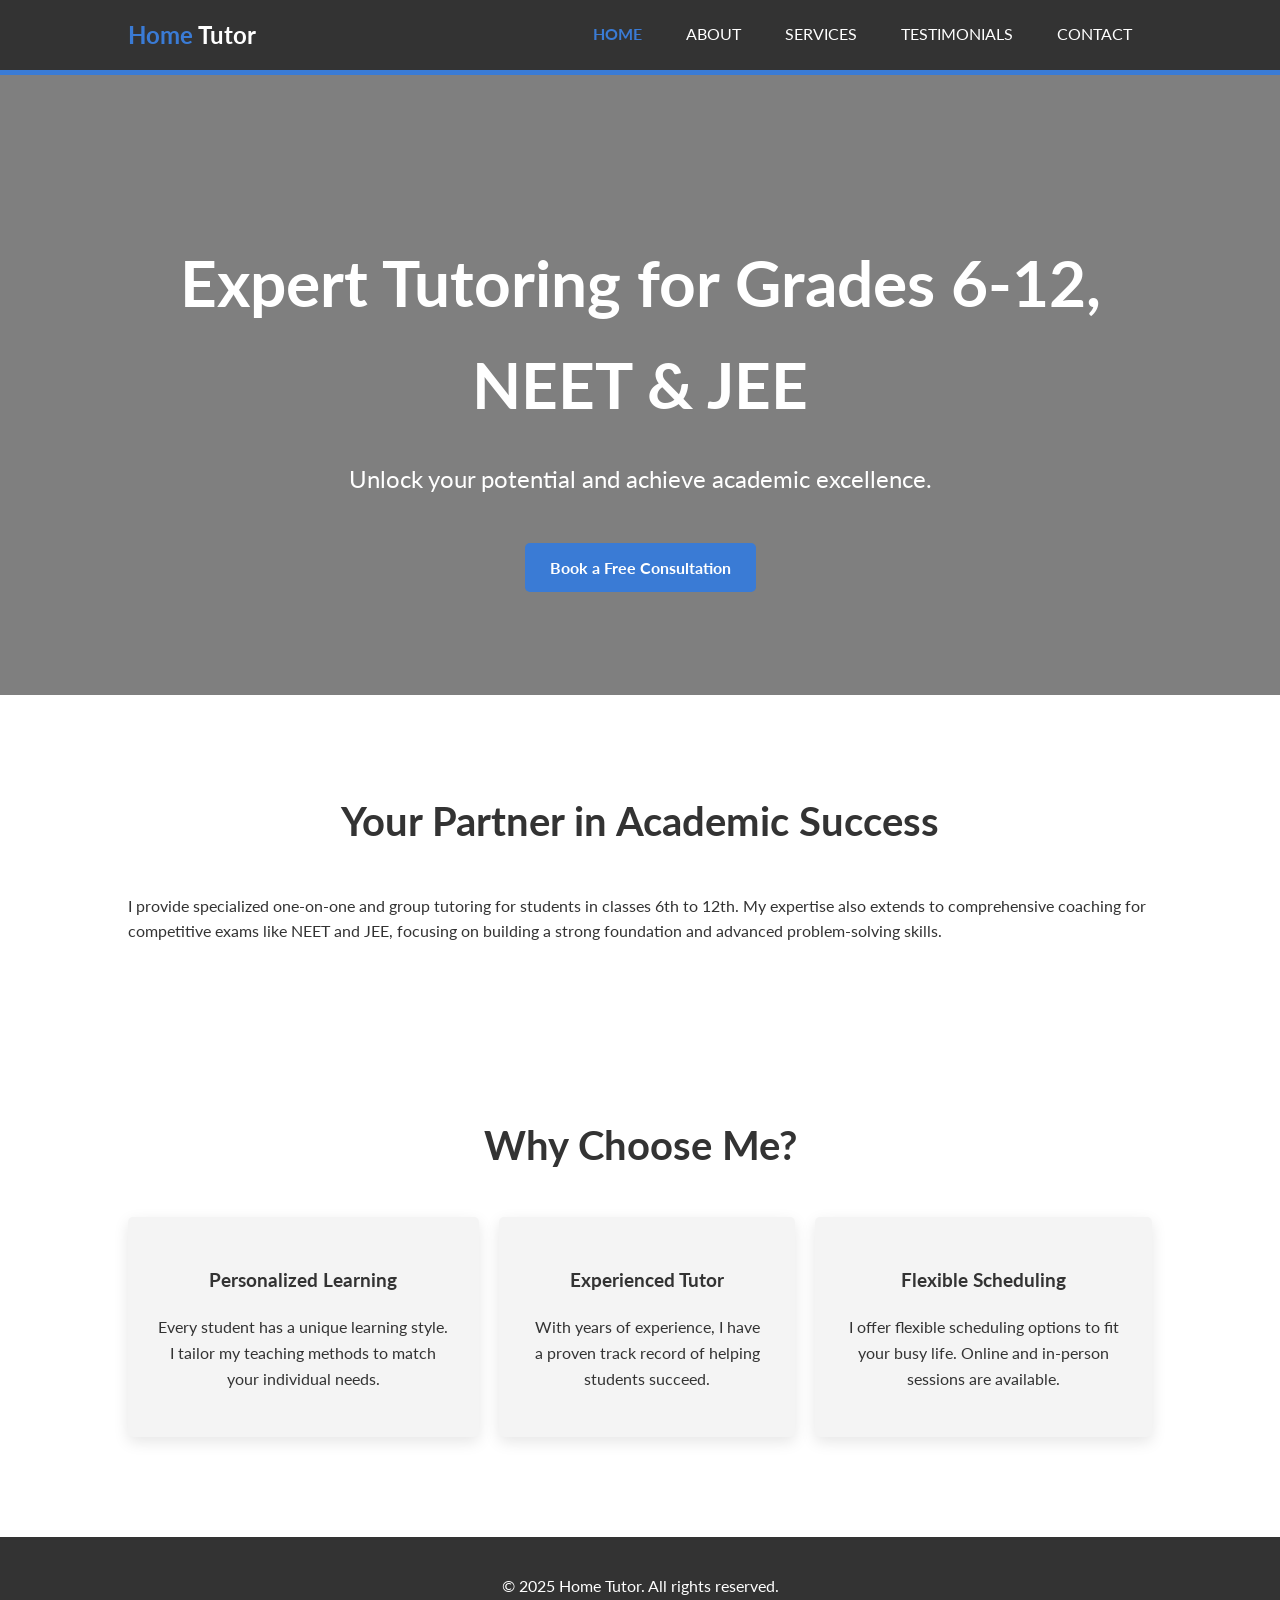
==== index.html @ b69d93bc "feat: Update content and improve pages for specific audience This commit updates the website content" ====
<!DOCTYPE html>
<html lang="en">
<head>
    <meta charset="UTF-8">
    <meta name="viewport" content="width=device-width, initial-scale=1.0">
    <title>Home Tutor</title>
    <link rel="stylesheet" href="css/style.css">
</head>
<body>
    <header>
        <div class="container">
            <div id="branding">
                <h1><span class="highlight">Home</span> Tutor</h1>
            </div>
            <nav>
                <a href="#" class="menu-icon">&#9776;</a>
                <ul>
                    <li class="current"><a href="index.html">Home</a></li>
                    <li><a href="about.html">About</a></li>
                    <li><a href="services.html">Services</a></li>
                    <li><a href="testimonials.html">Testimonials</a></li>
                    <li><a href="contact.html">Contact</a></li>
                </ul>
            </nav>
        </div>
    </header>
    <main>
        <section id="hero" style="background-image: url('https://images.unsplash.com/photo-1509062522246-3755977927d7?fm=jpg&q=60&w=3000');">
            <div class="container">
                <h2>Expert Tutoring for Grades 6-12, NEET & JEE</h2>
                <p>Unlock your potential and achieve academic excellence.</p>
                <a href="contact.html" class="cta-button">Book a Free Consultation</a>
            </div>
        </section>

        <div class="container">
            <section id="introduction">
                <h2>Your Partner in Academic Success</h2>
                <p>
                    I provide specialized one-on-one and group tutoring for students in classes 6th to 12th. My expertise also extends to comprehensive coaching for competitive exams like NEET and JEE, focusing on building a strong foundation and advanced problem-solving skills.
                </p>
            </section>

            <section id="why-choose-us">
                <h2>Why Choose Me?</h2>
                <div class="features">
                    <div class="feature">
                        <h3>Personalized Learning</h3>
                        <p>Every student has a unique learning style. I tailor my teaching methods to match your individual needs.</p>
                    </div>
                    <div class="feature">
                        <h3>Experienced Tutor</h3>
                        <p>With years of experience, I have a proven track record of helping students succeed.</p>
                    </div>
                    <div class="feature">
                        <h3>Flexible Scheduling</h3>
                        <p>I offer flexible scheduling options to fit your busy life. Online and in-person sessions are available.</p>
                    </div>
                </div>
            </section>
        </div>
    </main>
    <footer>
        <p>&copy; 2025 Home Tutor. All rights reserved.</p>
    </footer>
    <script src="js/script.js"></script>
</body>
</html>
---- css/style.css ----
@import url('https://fonts.googleapis.com/css2?family=Lato:wght@400;700&display=swap');

/* General Body Styles */
:root {
    --primary-color: #3a7bd5;
    --secondary-color: #3a60d5;
    --dark-color: #333;
    --light-color: #f4f4f4;
    --shadow: 0 5px 15px rgba(0,0,0,0.1);
}

body {
    font-family: 'Lato', sans-serif;
    line-height: 1.6;
    margin: 0;
    padding: 0;
    background: #fff;
    color: #333;
}

.container {
    width: 80%;
    margin: auto;
    overflow: hidden;
    padding: 0 20px;
}

/* Header and Navigation */
header {
    background: var(--dark-color);
    color: #fff;
    padding: 1rem 0;
    border-bottom: 5px solid var(--primary-color);
    position: sticky;
    top: 0;
    z-index: 100;
}

header a {
    color: #fff;
    text-decoration: none;
    text-transform: uppercase;
    font-size: 16px;
    transition: color 0.3s ease;
}

header ul {
    padding: 0;
    margin: 0;
    list-style: none;
    float: right;
    margin-top: 5px;
}

header li {
    display: inline;
    padding: 0 20px;
}

header #branding {
    float: left;
}

header #branding h1 {
    margin: 0;
    font-size: 24px;
}

header .highlight {
    color: var(--primary-color);
    font-weight: bold;
}

header .current a {
    color: var(--primary-color);
    font-weight: bold;
}

header a:hover {
    color: var(--primary-color);
}

/* Hero Section */
#hero {
    min-height: 500px;
    background-position: center;
    background-size: cover;
    color: #fff;
    display: flex;
    align-items: center;
    justify-content: center;
    text-align: center;
    position: relative;
}

#hero::before {
    content: '';
    position: absolute;
    top: 0;
    left: 0;
    width: 100%;
    height: 100%;
    background: rgba(0,0,0,0.5);
}

#hero .container {
    position: relative;
    z-index: 1;
}

#hero h2 {
    font-size: 4rem;
    margin-bottom: 1rem;
}

#hero p {
    font-size: 1.5rem;
}

.cta-button {
    display: inline-block;
    background: var(--primary-color);
    color: #fff;
    padding: 12px 25px;
    text-decoration: none;
    border-radius: 5px;
    margin-top: 20px;
    font-weight: bold;
    transition: background 0.3s ease;
}

.cta-button:hover {
    background: var(--secondary-color);
}

/* Sections */
section {
    padding: 60px 0;
}

section h2 {
    text-align: center;
    margin-bottom: 40px;
    font-size: 2.5rem;
}

/* Features */
.features {
    display: flex;
    justify-content: space-around;
    text-align: center;
    gap: 20px;
}

.feature {
    background: var(--light-color);
    padding: 30px;
    border-radius: 5px;
    box-shadow: var(--shadow);
    transition: transform 0.3s ease;
}

.feature:hover {
    transform: translateY(-5px);
}

/* About Me */
.about-content {
    display: flex;
    align-items: center;
    gap: 40px;
}

.about-content img {
    border-radius: 50%;
    max-width: 200px;
    box-shadow: var(--shadow);
}

/* Pricing Table */
.pricing-table {
    display: flex;
    justify-content: space-around;
    gap: 20px;
}

.pricing-plan {
    border: 1px solid #ddd;
    padding: 30px;
    width: 30%;
    background: #fff;
    text-align: center;
    border-radius: 5px;
    box-shadow: var(--shadow);
    transition: transform 0.3s ease;
}

.pricing-plan:hover {
    transform: translateY(-5px);
}

.pricing-plan .price {
    font-size: 2.5rem;
    font-weight: bold;
    color: var(--primary-color);
}

/* Testimonials */
.testimonial {
    background: var(--light-color);
    border-left: 5px solid var(--primary-color);
    padding: 20px;
    margin-bottom: 20px;
    border-radius: 5px;
    box-shadow: var(--shadow);
}

.testimonial cite {
    display: block;
    text-align: right;
    margin-top: 10px;
    font-weight: bold;
    color: var(--primary-color);
}

/* Form */
#contact-form form {
    max-width: 700px;
    margin: auto;
}

.form-group {
    margin-bottom: 15px;
}

.form-group label {
    display: block;
    margin-bottom: 5px;
}

.form-group input, .form-group textarea {
    width: 100%;
    padding: 12px;
    border: 1px solid #ddd;
    border-radius: 5px;
}

button {
    display: inline-block;
    width: auto;
    padding: 12px 25px;
    background: var(--primary-color);
    color: #fff;
    border: 0;
    border-radius: 5px;
    cursor: pointer;
    font-weight: bold;
    transition: background 0.3s ease;
}

button:hover {
    background: var(--secondary-color);
}

/* Footer */
footer {
    text-align: center;
    padding: 20px;
    background: var(--dark-color);
    color: #fff;
    margin-top: 40px;
}

/* Mobile Nav */
.menu-icon {
    display: none;
    color: #fff;
    font-size: 30px;
    position: absolute;
    right: 20px;
    top: 25px;
    cursor: pointer;
}

@media(max-width: 768px) {
    header #branding,
    header nav,
    header nav li {
        float: none;
        text-align: center;
        width: 100%;
    }

    header {
        padding-bottom: 20px;
    }

    header nav ul {
        display: none;
        width: 100%;
        padding-top: 20px;
    }

    .menu-icon {
        display: block;
    }

    header nav ul.show {
        display: block;
    }

    header nav li {
        display: block;
        padding: 10px 0;
    }

    .features, .pricing-table, .about-content {
        flex-direction: column;
    }

    .feature, .pricing-plan, .about-content img {
        width: 100%;
        margin-bottom: 20px;
        box-sizing: border-box;
    }

    .about-content {
        text-align: center;
    }
}
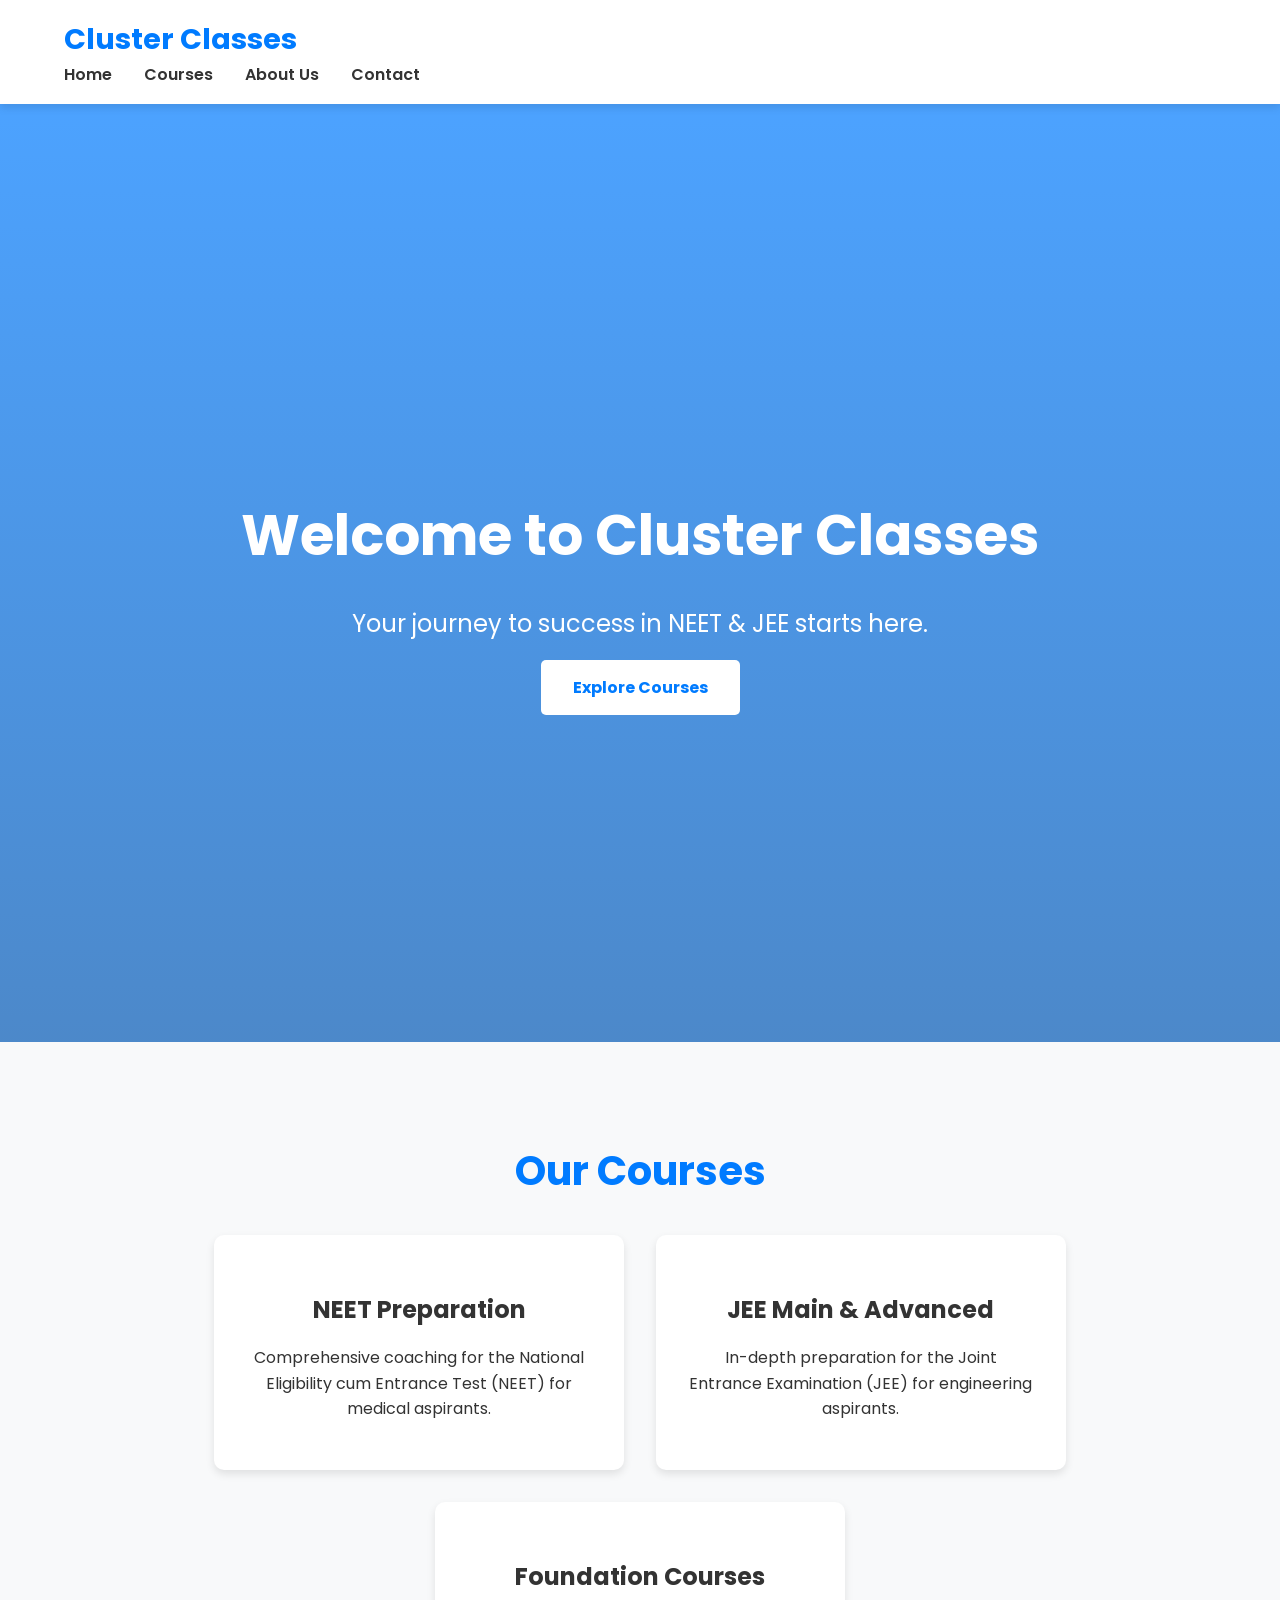
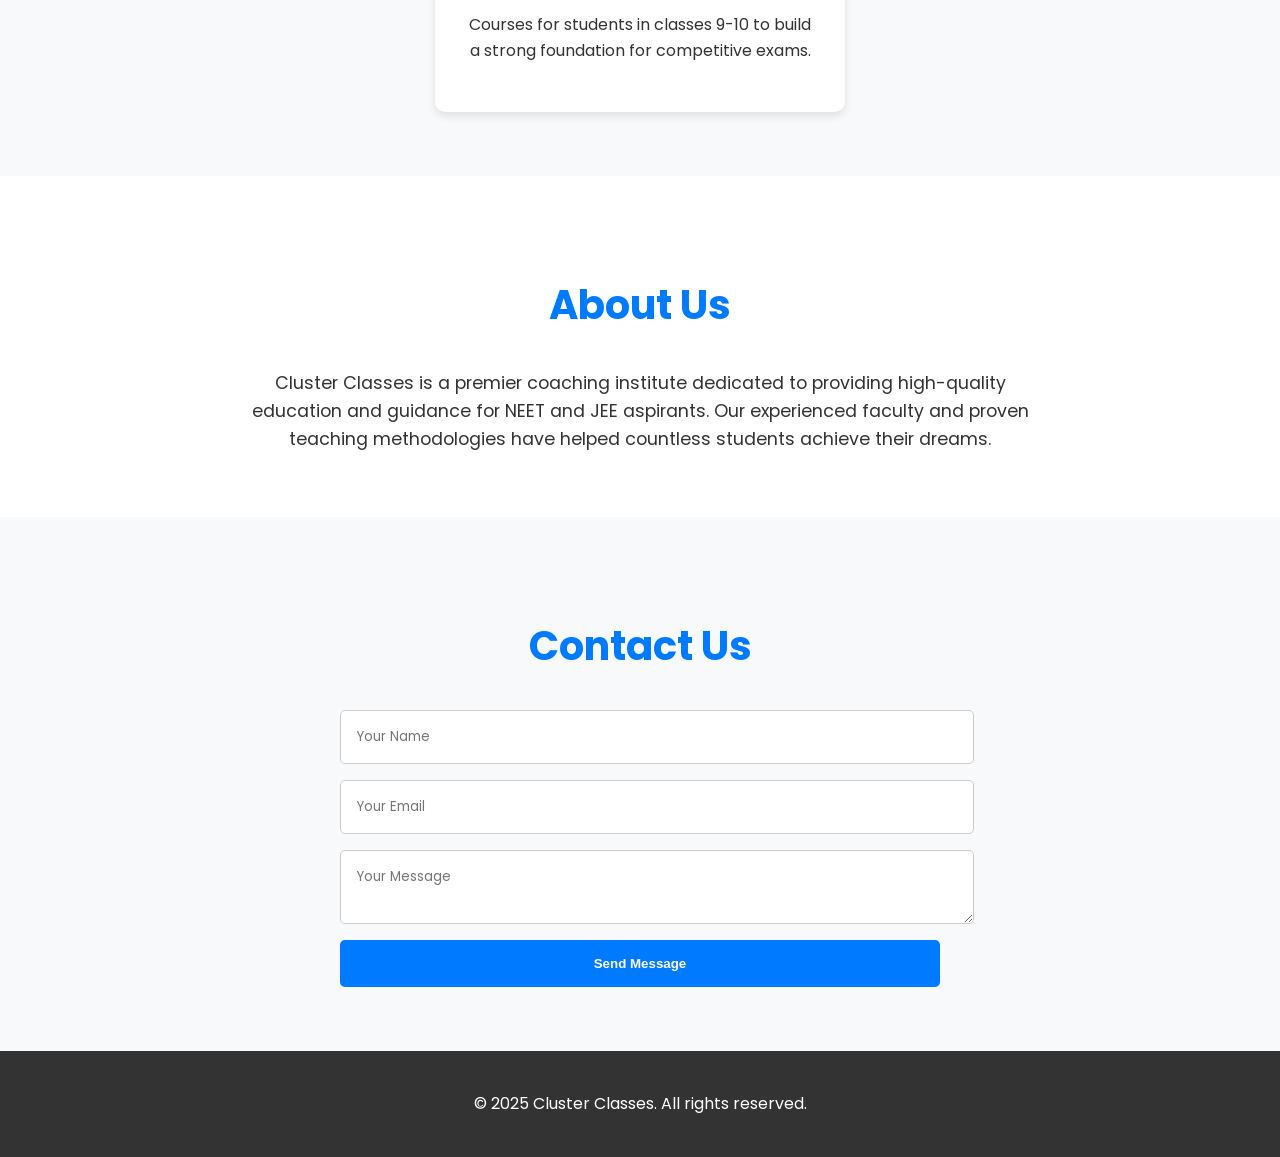
==== commit 4120ac97: "Create a single-page website for Cluster Classes This commit introduces a new single-page website fo" ====
--- a/index.html
+++ b/index.html
@@ -3,66 +3,69 @@
 <head>
     <meta charset="UTF-8">
     <meta name="viewport" content="width=device-width, initial-scale=1.0">
-    <title>Home Tutor</title>
+    <title>Cluster Classes - NEET & JEE Coaching</title>
     <link rel="stylesheet" href="css/style.css">
 </head>
 <body>
     <header>
-        <div class="container">
-            <div id="branding">
-                <h1><span class="highlight">Home</span> Tutor</h1>
-            </div>
-            <nav>
-                <a href="#" class="menu-icon">&#9776;</a>
-                <ul>
-                    <li class="current"><a href="index.html">Home</a></li>
-                    <li><a href="about.html">About</a></li>
-                    <li><a href="services.html">Services</a></li>
-                    <li><a href="testimonials.html">Testimonials</a></li>
-                    <li><a href="contact.html">Contact</a></li>
-                </ul>
-            </nav>
-        </div>
+        <nav>
+            <div class="logo">Cluster Classes</div>
+            <ul>
+                <li><a href="#hero">Home</a></li>
+                <li><a href="#courses">Courses</a></li>
+                <li><a href="#about">About Us</a></li>
+                <li><a href="#contact">Contact</a></li>
+            </ul>
+        </nav>
     </header>
+
     <main>
-        <section id="hero" style="background-image: url('https://images.unsplash.com/photo-1509062522246-3755977927d7?fm=jpg&q=60&w=3000');">
-            <div class="container">
-                <h2>Expert Tutoring for Grades 6-12, NEET & JEE</h2>
-                <p>Unlock your potential and achieve academic excellence.</p>
-                <a href="contact.html" class="cta-button">Book a Free Consultation</a>
+        <section id="hero">
+            <div class="hero-content">
+                <h1>Welcome to Cluster Classes</h1>
+                <p>Your journey to success in NEET & JEE starts here.</p>
+                <a href="#courses" class="cta-button">Explore Courses</a>
             </div>
         </section>
 
-        <div class="container">
-            <section id="introduction">
-                <h2>Your Partner in Academic Success</h2>
-                <p>
-                    I provide specialized one-on-one and group tutoring for students in classes 6th to 12th. My expertise also extends to comprehensive coaching for competitive exams like NEET and JEE, focusing on building a strong foundation and advanced problem-solving skills.
-                </p>
-            </section>
+        <section id="courses">
+            <h2>Our Courses</h2>
+            <div class="course-list">
+                <div class="course-item">
+                    <h3>NEET Preparation</h3>
+                    <p>Comprehensive coaching for the National Eligibility cum Entrance Test (NEET) for medical aspirants.</p>
+                </div>
+                <div class="course-item">
+                    <h3>JEE Main & Advanced</h3>
+                    <p>In-depth preparation for the Joint Entrance Examination (JEE) for engineering aspirants.</p>
+                </div>
+                <div class="course-item">
+                    <h3>Foundation Courses</h3>
+                    <p>Courses for students in classes 9-10 to build a strong foundation for competitive exams.</p>
+                </div>
+            </div>
+        </section>
 
-            <section id="why-choose-us">
-                <h2>Why Choose Me?</h2>
-                <div class="features">
-                    <div class="feature">
-                        <h3>Personalized Learning</h3>
-                        <p>Every student has a unique learning style. I tailor my teaching methods to match your individual needs.</p>
-                    </div>
-                    <div class="feature">
-                        <h3>Experienced Tutor</h3>
-                        <p>With years of experience, I have a proven track record of helping students succeed.</p>
-                    </div>
-                    <div class="feature">
-                        <h3>Flexible Scheduling</h3>
-                        <p>I offer flexible scheduling options to fit your busy life. Online and in-person sessions are available.</p>
-                    </div>
-                </div>
-            </section>
-        </div>
+        <section id="about">
+            <h2>About Us</h2>
+            <p>Cluster Classes is a premier coaching institute dedicated to providing high-quality education and guidance for NEET and JEE aspirants. Our experienced faculty and proven teaching methodologies have helped countless students achieve their dreams.</p>
+        </section>
+
+        <section id="contact">
+            <h2>Contact Us</h2>
+            <form>
+                <input type="text" name="name" placeholder="Your Name" required>
+                <input type="email" name="email" placeholder="Your Email" required>
+                <textarea name="message" placeholder="Your Message" required></textarea>
+                <button type="submit">Send Message</button>
+            </form>
+        </section>
     </main>
+
     <footer>
-        <p>&copy; 2025 Home Tutor. All rights reserved.</p>
+        <p>&copy; 2025 Cluster Classes. All rights reserved.</p>
     </footer>
+
     <script src="js/script.js"></script>
 </body>
 </html>
--- a/css/style.css
+++ b/css/style.css
@@ -1,330 +1,214 @@
-@import url('https://fonts.googleapis.com/css2?family=Lato:wght@400;700&display=swap');
-
 /* General Body Styles */
+@import url('https://fonts.googleapis.com/css2?family=Poppins:wght@300;400;600;700&display=swap');
+
 :root {
-    --primary-color: #3a7bd5;
-    --secondary-color: #3a60d5;
-    --dark-color: #333;
-    --light-color: #f4f4f4;
-    --shadow: 0 5px 15px rgba(0,0,0,0.1);
+    --primary-color: #007BFF;
+    --primary-color-dark: #0056b3;
+    --secondary-color: #f8f9fa;
+    --text-color: #333;
+    --light-color: #fff;
+    --shadow: 0 4px 8px rgba(0,0,0,0.1);
 }
 
 body {
-    font-family: 'Lato', sans-serif;
+    font-family: 'Poppins', sans-serif;
     line-height: 1.6;
     margin: 0;
     padding: 0;
-    background: #fff;
-    color: #333;
-}
-
-.container {
-    width: 80%;
-    margin: auto;
-    overflow: hidden;
-    padding: 0 20px;
+    background-color: var(--light-color);
+    color: var(--text-color);
 }
 
 /* Header and Navigation */
 header {
-    background: var(--dark-color);
-    color: #fff;
-    padding: 1rem 0;
-    border-bottom: 5px solid var(--primary-color);
+    background: var(--light-color);
+    color: var(--text-color);
+    padding: 1rem 5%;
+    box-shadow: var(--shadow);
     position: sticky;
     top: 0;
-    z-index: 100;
-}
-
-header a {
-    color: #fff;
+    z-index: 1000;
+    display: flex;
+    justify-content: space-between;
+    align-items: center;
+}
+
+nav .logo {
+    font-size: 1.8rem;
+    font-weight: 700;
+    color: var(--primary-color);
+}
+
+nav ul {
+    list-style: none;
+    display: flex;
+    gap: 2rem;
+    margin: 0;
+    padding: 0;
+}
+
+nav a {
+    color: var(--text-color);
     text-decoration: none;
-    text-transform: uppercase;
-    font-size: 16px;
+    font-weight: 600;
     transition: color 0.3s ease;
 }
 
-header ul {
-    padding: 0;
-    margin: 0;
-    list-style: none;
-    float: right;
-    margin-top: 5px;
-}
-
-header li {
-    display: inline;
-    padding: 0 20px;
-}
-
-header #branding {
-    float: left;
-}
-
-header #branding h1 {
-    margin: 0;
-    font-size: 24px;
-}
-
-header .highlight {
-    color: var(--primary-color);
-    font-weight: bold;
-}
-
-header .current a {
-    color: var(--primary-color);
-    font-weight: bold;
-}
-
-header a:hover {
+nav a:hover {
     color: var(--primary-color);
 }
 
 /* Hero Section */
 #hero {
-    min-height: 500px;
-    background-position: center;
-    background-size: cover;
-    color: #fff;
+    background: linear-gradient(rgba(0, 123, 255, 0.7), rgba(0, 86, 179, 0.7)), url('https://plus.unsplash.com/premium_photo-1661769750950-a8c639994118?q=80&w=2940&auto=format&fit=crop') no-repeat center center/cover;
+    color: var(--light-color);
+    height: 90vh;
     display: flex;
     align-items: center;
     justify-content: center;
     text-align: center;
-    position: relative;
-}
-
-#hero::before {
-    content: '';
-    position: absolute;
-    top: 0;
-    left: 0;
-    width: 100%;
-    height: 100%;
-    background: rgba(0,0,0,0.5);
-}
-
-#hero .container {
-    position: relative;
-    z-index: 1;
-}
-
-#hero h2 {
-    font-size: 4rem;
-    margin-bottom: 1rem;
-}
-
-#hero p {
+}
+
+.hero-content h1 {
+    font-size: 3.5rem;
+    margin-bottom: 0.5rem;
+}
+
+.hero-content p {
     font-size: 1.5rem;
+    margin-bottom: 2rem;
 }
 
 .cta-button {
-    display: inline-block;
-    background: var(--primary-color);
-    color: #fff;
-    padding: 12px 25px;
+    background-color: var(--light-color);
+    color: var(--primary-color);
+    padding: 1rem 2rem;
     text-decoration: none;
     border-radius: 5px;
-    margin-top: 20px;
-    font-weight: bold;
-    transition: background 0.3s ease;
+    font-weight: 700;
+    transition: all 0.3s ease;
 }
 
 .cta-button:hover {
-    background: var(--secondary-color);
-}
-
-/* Sections */
-section {
-    padding: 60px 0;
-}
-
-section h2 {
+    background-color: var(--secondary-color);
+    transform: translateY(-3px);
+}
+
+/* General Section Styling */
+main section {
+    padding: 4rem 5%;
     text-align: center;
-    margin-bottom: 40px;
+}
+
+main section:nth-child(even) {
+    background-color: var(--secondary-color);
+}
+
+h2 {
     font-size: 2.5rem;
-}
-
-/* Features */
-.features {
-    display: flex;
-    justify-content: space-around;
-    text-align: center;
-    gap: 20px;
-}
-
-.feature {
+    margin-bottom: 2rem;
+    color: var(--primary-color);
+}
+
+/* Courses Section */
+.course-list {
+    display: flex;
+    justify-content: center;
+    gap: 2rem;
+    flex-wrap: wrap;
+}
+
+.course-item {
     background: var(--light-color);
-    padding: 30px;
+    padding: 2rem;
+    border-radius: 10px;
+    box-shadow: var(--shadow);
+    flex-basis: 30%;
+    min-width: 280px;
+    transition: transform 0.3s ease, box-shadow 0.3s ease;
+}
+
+.course-item:hover {
+    transform: translateY(-10px);
+    box-shadow: 0 8px 16px rgba(0,0,0,0.2);
+}
+
+.course-item h3 {
+    font-size: 1.5rem;
+    margin-bottom: 1rem;
+}
+
+/* About Section */
+#about p {
+    max-width: 800px;
+    margin: 0 auto;
+    font-size: 1.1rem;
+}
+
+/* Contact Section */
+#contact form {
+    max-width: 600px;
+    margin: 0 auto;
+    display: flex;
+    flex-direction: column;
+    gap: 1rem;
+}
+
+#contact input, #contact textarea {
+    width: 100%;
+    padding: 1rem;
+    border: 1px solid #ccc;
     border-radius: 5px;
-    box-shadow: var(--shadow);
-    transition: transform 0.3s ease;
-}
-
-.feature:hover {
-    transform: translateY(-5px);
-}
-
-/* About Me */
-.about-content {
-    display: flex;
-    align-items: center;
-    gap: 40px;
-}
-
-.about-content img {
-    border-radius: 50%;
-    max-width: 200px;
-    box-shadow: var(--shadow);
-}
-
-/* Pricing Table */
-.pricing-table {
-    display: flex;
-    justify-content: space-around;
-    gap: 20px;
-}
-
-.pricing-plan {
-    border: 1px solid #ddd;
-    padding: 30px;
-    width: 30%;
-    background: #fff;
-    text-align: center;
+    font-family: 'Poppins', sans-serif;
+}
+
+#contact button {
+    background-color: var(--primary-color);
+    color: var(--light-color);
+    padding: 1rem;
+    border: none;
     border-radius: 5px;
-    box-shadow: var(--shadow);
-    transition: transform 0.3s ease;
-}
-
-.pricing-plan:hover {
-    transform: translateY(-5px);
-}
-
-.pricing-plan .price {
-    font-size: 2.5rem;
-    font-weight: bold;
-    color: var(--primary-color);
-}
-
-/* Testimonials */
-.testimonial {
-    background: var(--light-color);
-    border-left: 5px solid var(--primary-color);
-    padding: 20px;
-    margin-bottom: 20px;
-    border-radius: 5px;
-    box-shadow: var(--shadow);
-}
-
-.testimonial cite {
-    display: block;
-    text-align: right;
-    margin-top: 10px;
-    font-weight: bold;
-    color: var(--primary-color);
-}
-
-/* Form */
-#contact-form form {
-    max-width: 700px;
-    margin: auto;
-}
-
-.form-group {
-    margin-bottom: 15px;
-}
-
-.form-group label {
-    display: block;
-    margin-bottom: 5px;
-}
-
-.form-group input, .form-group textarea {
-    width: 100%;
-    padding: 12px;
-    border: 1px solid #ddd;
-    border-radius: 5px;
-}
-
-button {
-    display: inline-block;
-    width: auto;
-    padding: 12px 25px;
-    background: var(--primary-color);
-    color: #fff;
-    border: 0;
-    border-radius: 5px;
+    font-weight: 700;
     cursor: pointer;
-    font-weight: bold;
-    transition: background 0.3s ease;
-}
-
-button:hover {
-    background: var(--secondary-color);
+    transition: background-color 0.3s ease;
+}
+
+#contact button:hover {
+    background-color: var(--primary-color-dark);
 }
 
 /* Footer */
 footer {
+    background-color: var(--text-color);
+    color: var(--light-color);
     text-align: center;
-    padding: 20px;
-    background: var(--dark-color);
-    color: #fff;
-    margin-top: 40px;
-}
-
-/* Mobile Nav */
-.menu-icon {
-    display: none;
-    color: #fff;
-    font-size: 30px;
-    position: absolute;
-    right: 20px;
-    top: 25px;
-    cursor: pointer;
-}
-
-@media(max-width: 768px) {
-    header #branding,
-    header nav,
-    header nav li {
-        float: none;
-        text-align: center;
-        width: 100%;
-    }
-
+    padding: 1.5rem 5%;
+}
+
+/* Responsive Design */
+@media (max-width: 768px) {
     header {
-        padding-bottom: 20px;
-    }
-
-    header nav ul {
-        display: none;
-        width: 100%;
-        padding-top: 20px;
-    }
-
-    .menu-icon {
-        display: block;
-    }
-
-    header nav ul.show {
-        display: block;
-    }
-
-    header nav li {
-        display: block;
-        padding: 10px 0;
-    }
-
-    .features, .pricing-table, .about-content {
         flex-direction: column;
-    }
-
-    .feature, .pricing-plan, .about-content img {
-        width: 100%;
-        margin-bottom: 20px;
-        box-sizing: border-box;
-    }
-
-    .about-content {
-        text-align: center;
-    }
-}
+        padding: 1rem 2%;
+    }
+
+    nav ul {
+        margin-top: 1rem;
+        flex-direction: column;
+        align-items: center;
+        gap: 0.5rem;
+    }
+
+    .hero-content h1 {
+        font-size: 2.5rem;
+    }
+
+    .hero-content p {
+        font-size: 1.2rem;
+    }
+
+    .course-list {
+        flex-direction: column;
+        align-items: center;
+    }
+}
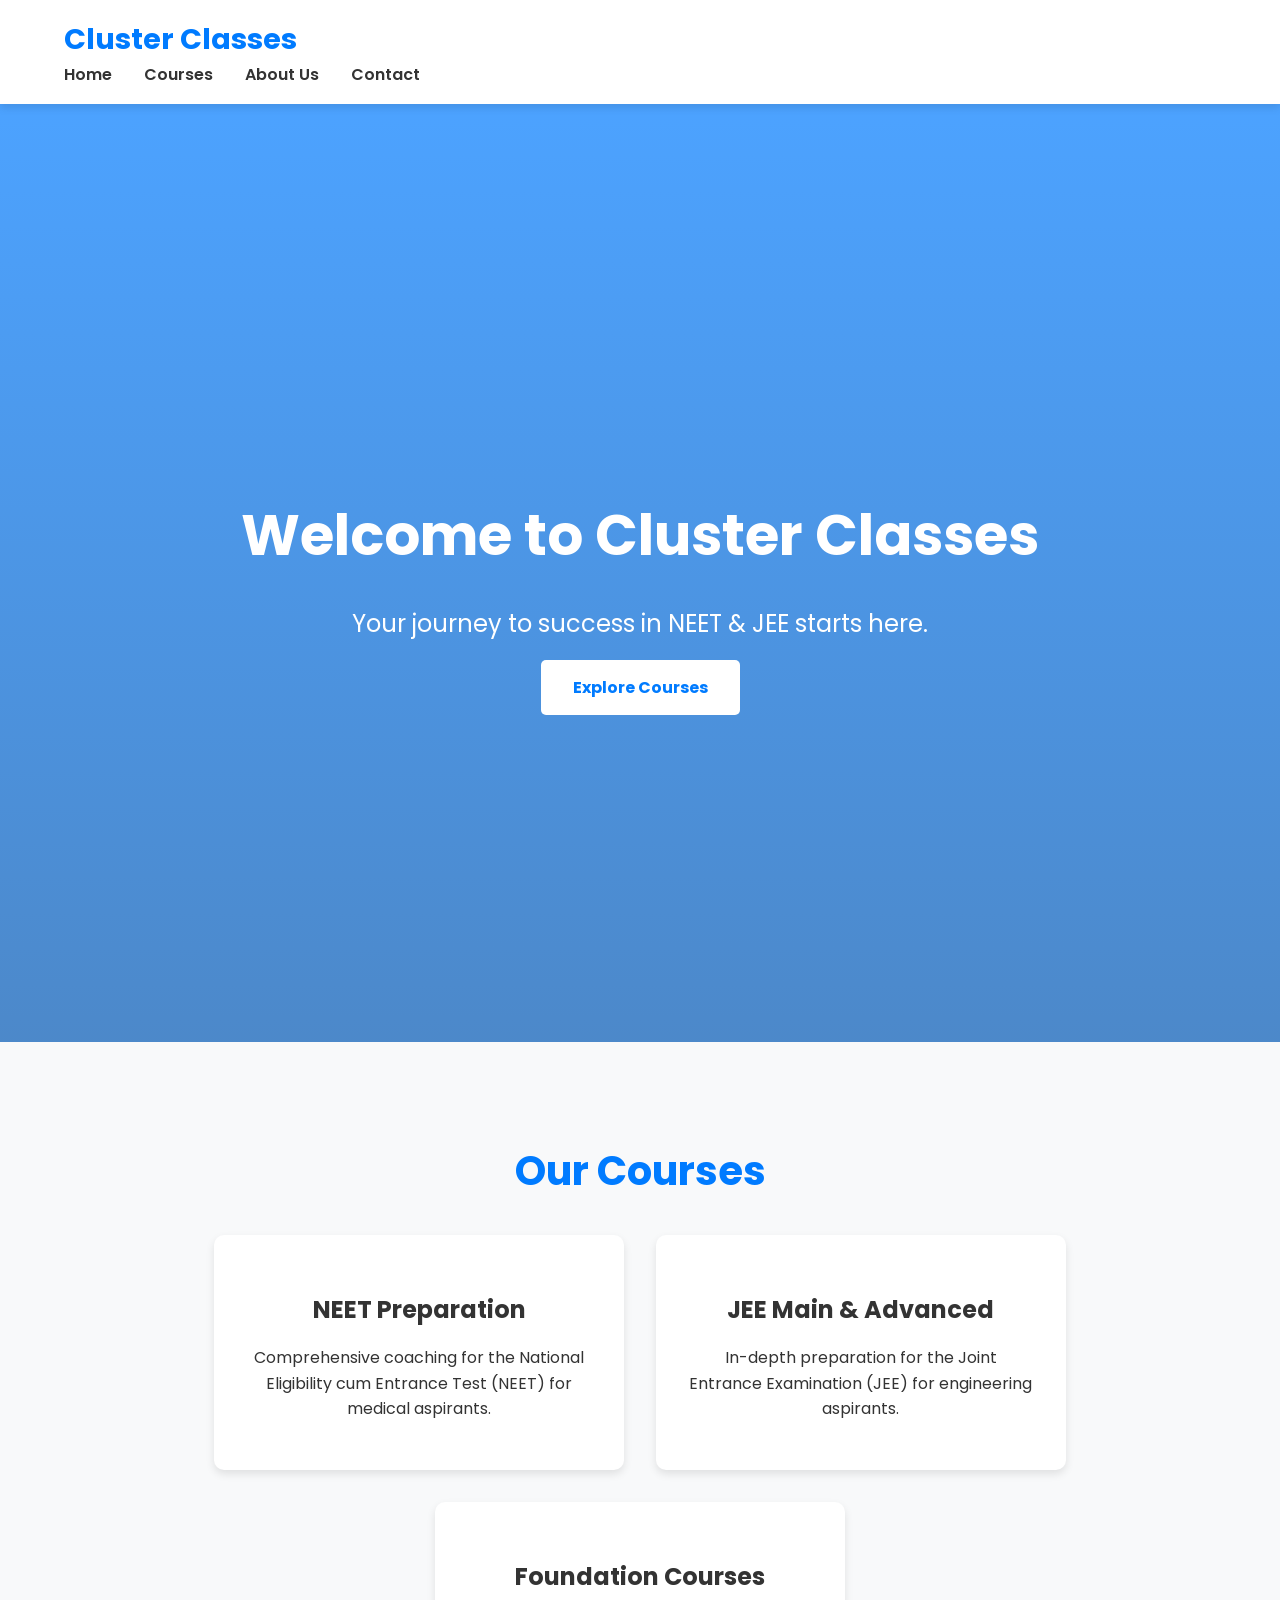
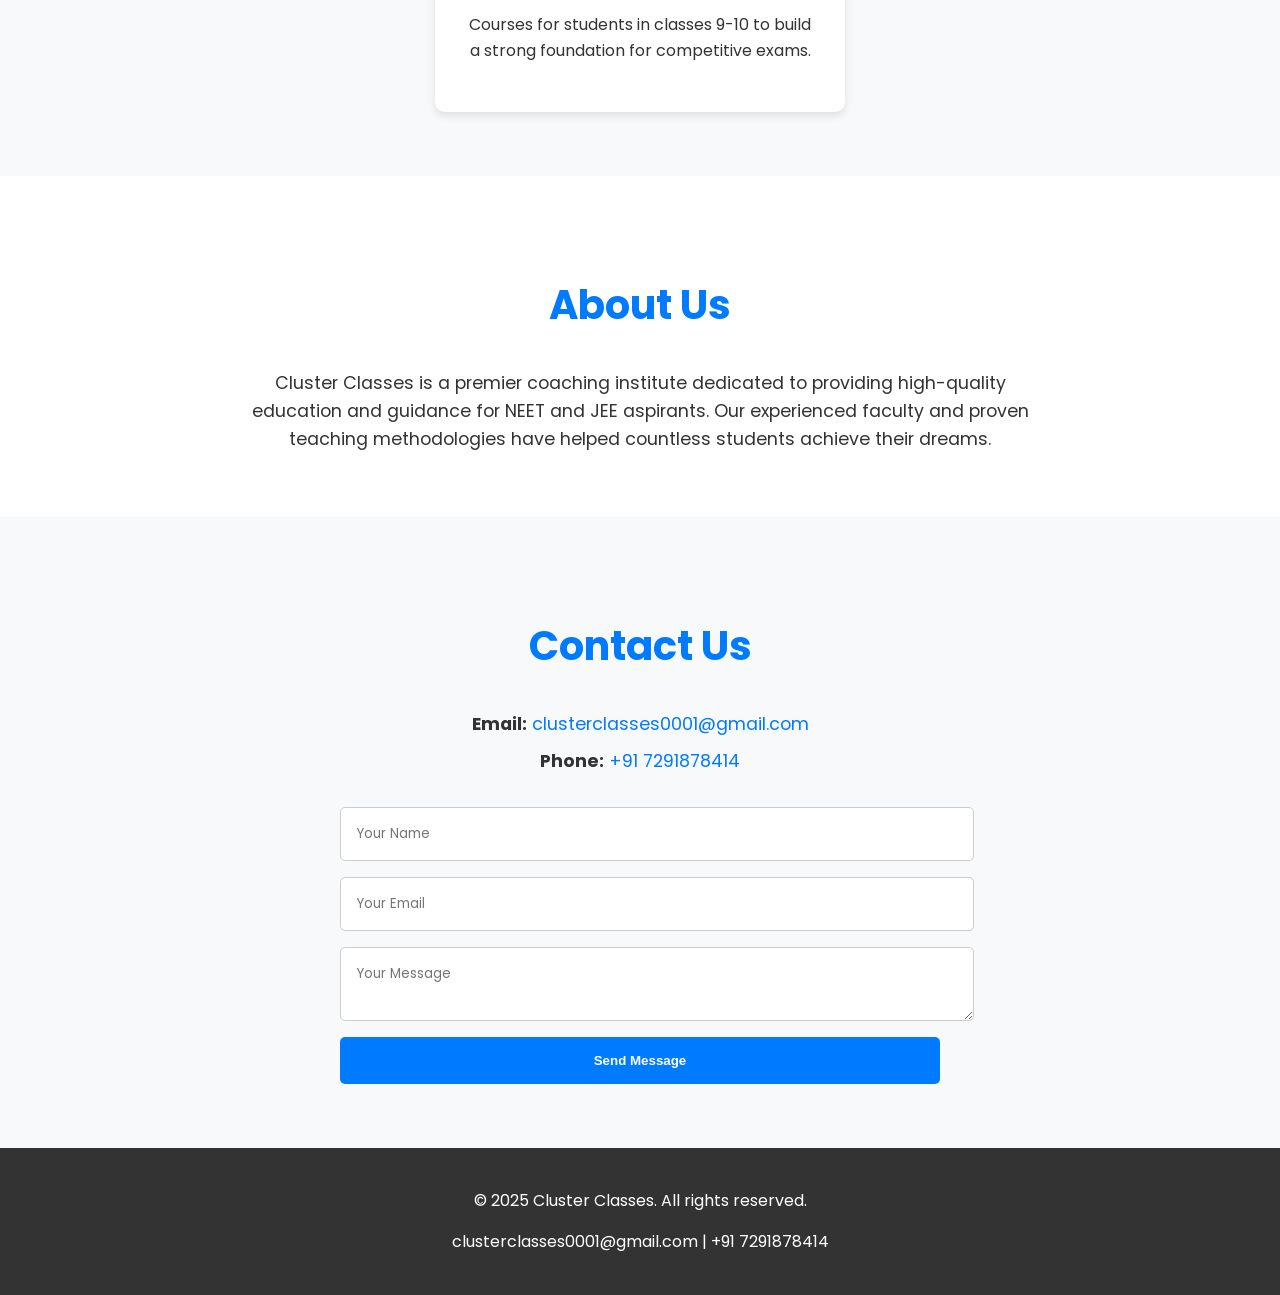
==== commit 8d24fb48: "feat: Add contact information to website This commit adds the user-provided mobile number and email " ====
--- a/index.html
+++ b/index.html
@@ -53,6 +53,10 @@
 
         <section id="contact">
             <h2>Contact Us</h2>
+            <div class="contact-details">
+                <p><strong>Email:</strong> <a href="mailto:clusterclasses0001@gmail.com">clusterclasses0001@gmail.com</a></p>
+                <p><strong>Phone:</strong> <a href="tel:+917291878414">+91 7291878414</a></p>
+            </div>
             <form>
                 <input type="text" name="name" placeholder="Your Name" required>
                 <input type="email" name="email" placeholder="Your Email" required>
@@ -64,6 +68,9 @@
 
     <footer>
         <p>&copy; 2025 Cluster Classes. All rights reserved.</p>
+        <div class="footer-contact">
+            <p><a href="mailto:clusterclasses0001@gmail.com">clusterclasses0001@gmail.com</a> | <a href="tel:+917291878414">+91 7291878414</a></p>
+        </div>
     </footer>
 
     <script src="js/script.js"></script>
--- a/css/style.css
+++ b/css/style.css
@@ -177,12 +177,40 @@
     background-color: var(--primary-color-dark);
 }
 
+/* Contact Details Section */
+.contact-details {
+    margin-bottom: 2rem;
+}
+
+.contact-details p {
+    font-size: 1.1rem;
+    margin: 0.5rem 0;
+}
+
+.contact-details a {
+    color: var(--primary-color);
+    text-decoration: none;
+}
+
+.contact-details a:hover {
+    text-decoration: underline;
+}
+
 /* Footer */
 footer {
     background-color: var(--text-color);
     color: var(--light-color);
     text-align: center;
     padding: 1.5rem 5%;
+}
+
+.footer-contact a {
+    color: var(--light-color);
+    text-decoration: none;
+}
+
+.footer-contact a:hover {
+    text-decoration: underline;
 }
 
 /* Responsive Design */
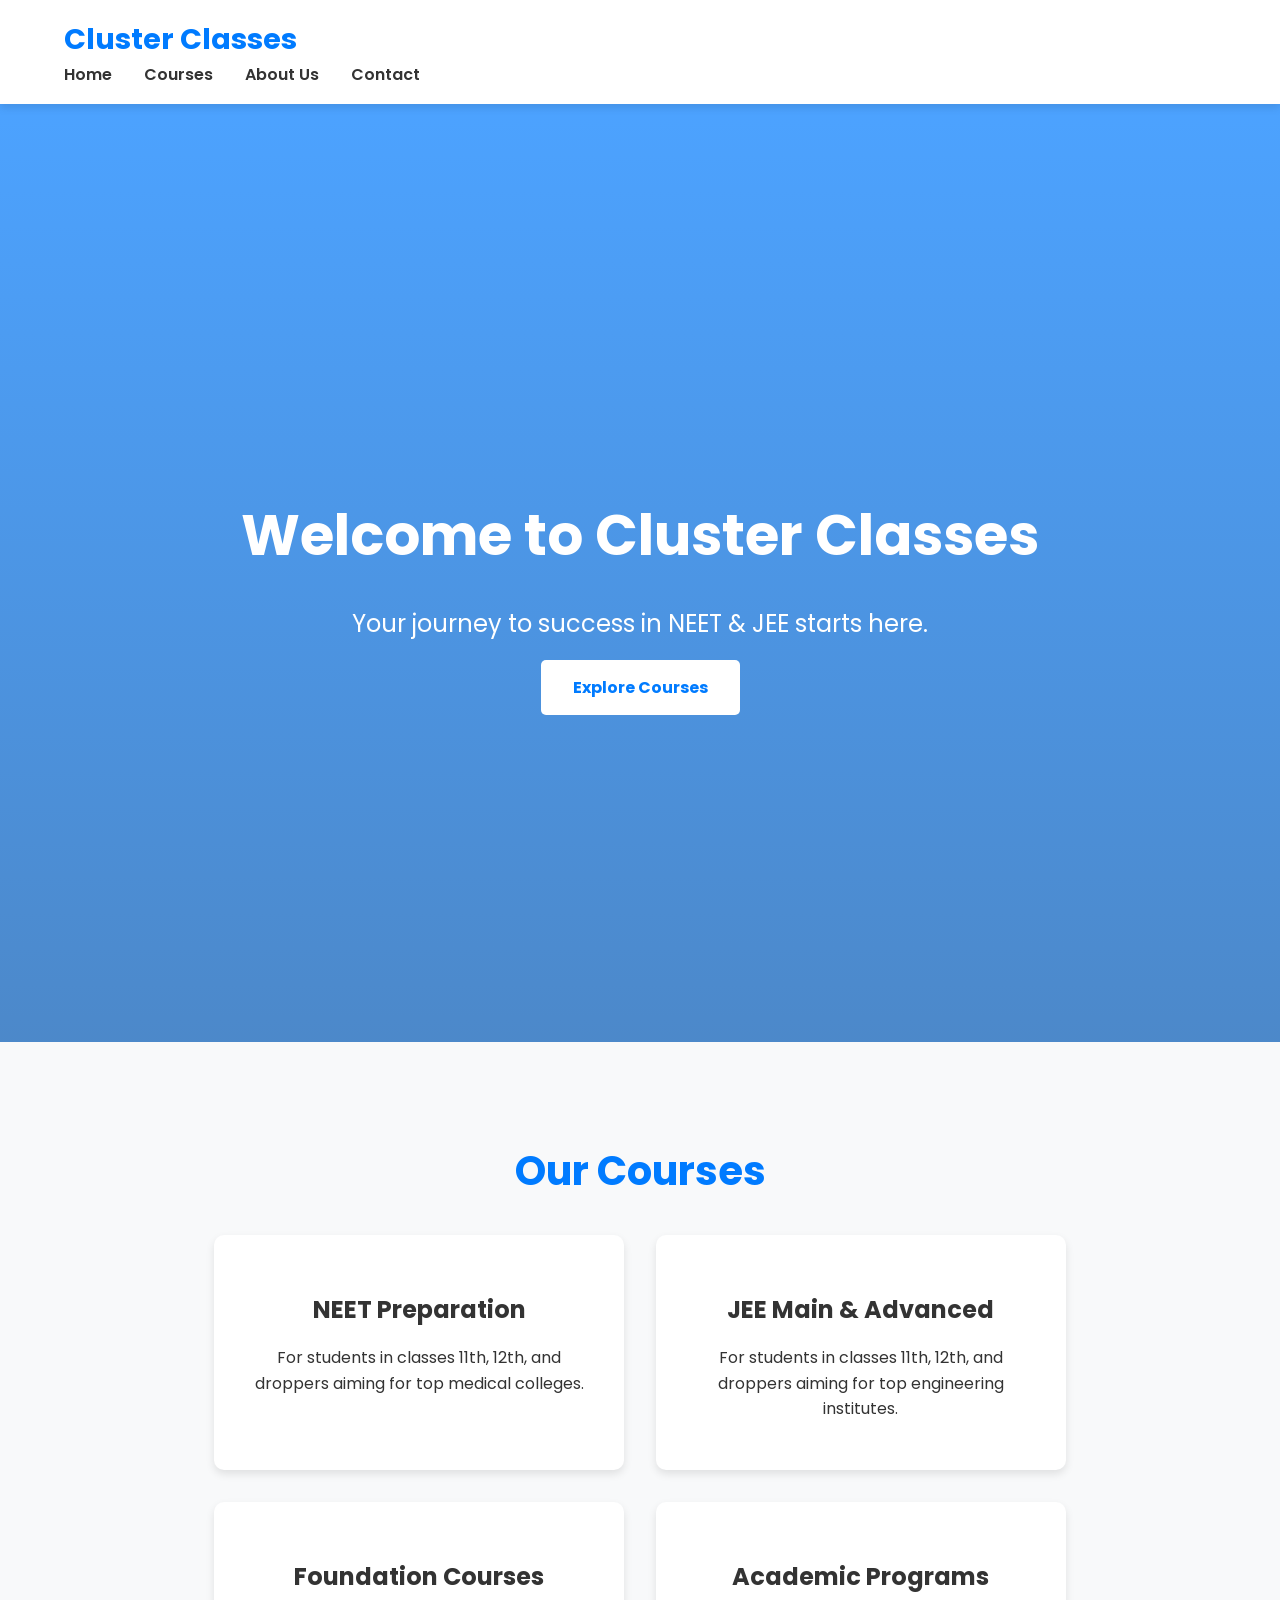
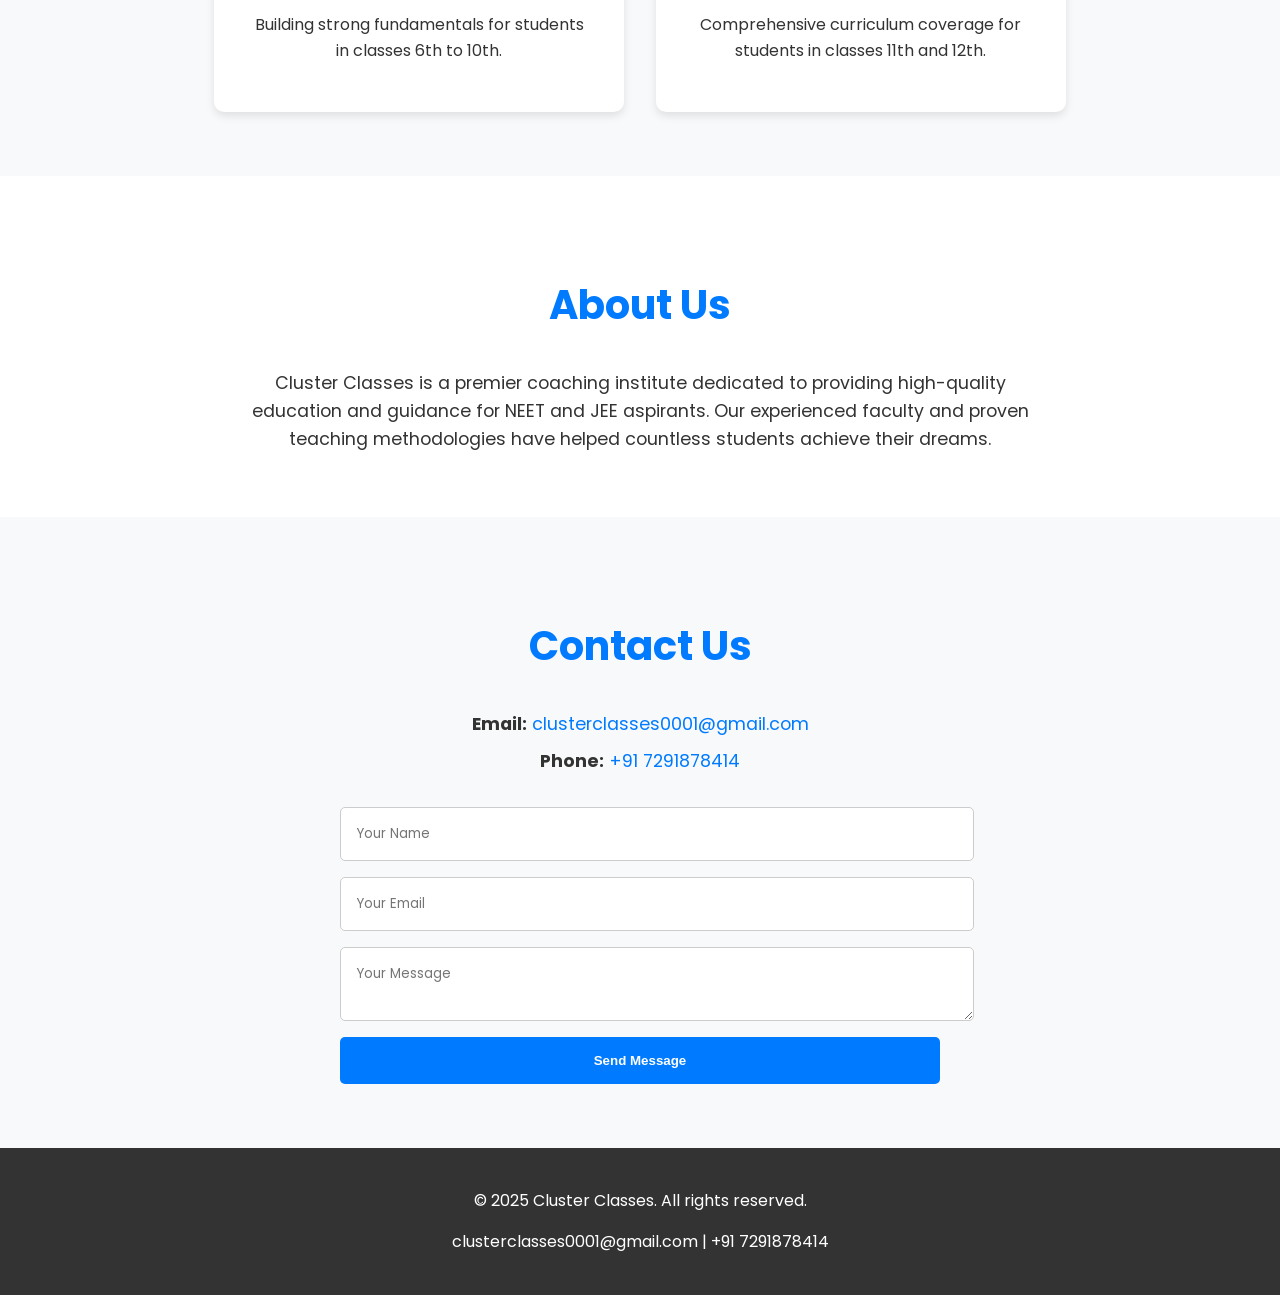
==== commit 4aae1b54: "feat: Update course structure on website This commit updates the "Our Courses" section to reflect th" ====
--- a/index.html
+++ b/index.html
@@ -33,15 +33,19 @@
             <div class="course-list">
                 <div class="course-item">
                     <h3>NEET Preparation</h3>
-                    <p>Comprehensive coaching for the National Eligibility cum Entrance Test (NEET) for medical aspirants.</p>
+                    <p>For students in classes 11th, 12th, and droppers aiming for top medical colleges.</p>
                 </div>
                 <div class="course-item">
                     <h3>JEE Main & Advanced</h3>
-                    <p>In-depth preparation for the Joint Entrance Examination (JEE) for engineering aspirants.</p>
+                    <p>For students in classes 11th, 12th, and droppers aiming for top engineering institutes.</p>
                 </div>
                 <div class="course-item">
                     <h3>Foundation Courses</h3>
-                    <p>Courses for students in classes 9-10 to build a strong foundation for competitive exams.</p>
+                    <p>Building strong fundamentals for students in classes 6th to 10th.</p>
+                </div>
+                <div class="course-item">
+                    <h3>Academic Programs</h3>
+                    <p>Comprehensive curriculum coverage for students in classes 11th and 12th.</p>
                 </div>
             </div>
         </section>
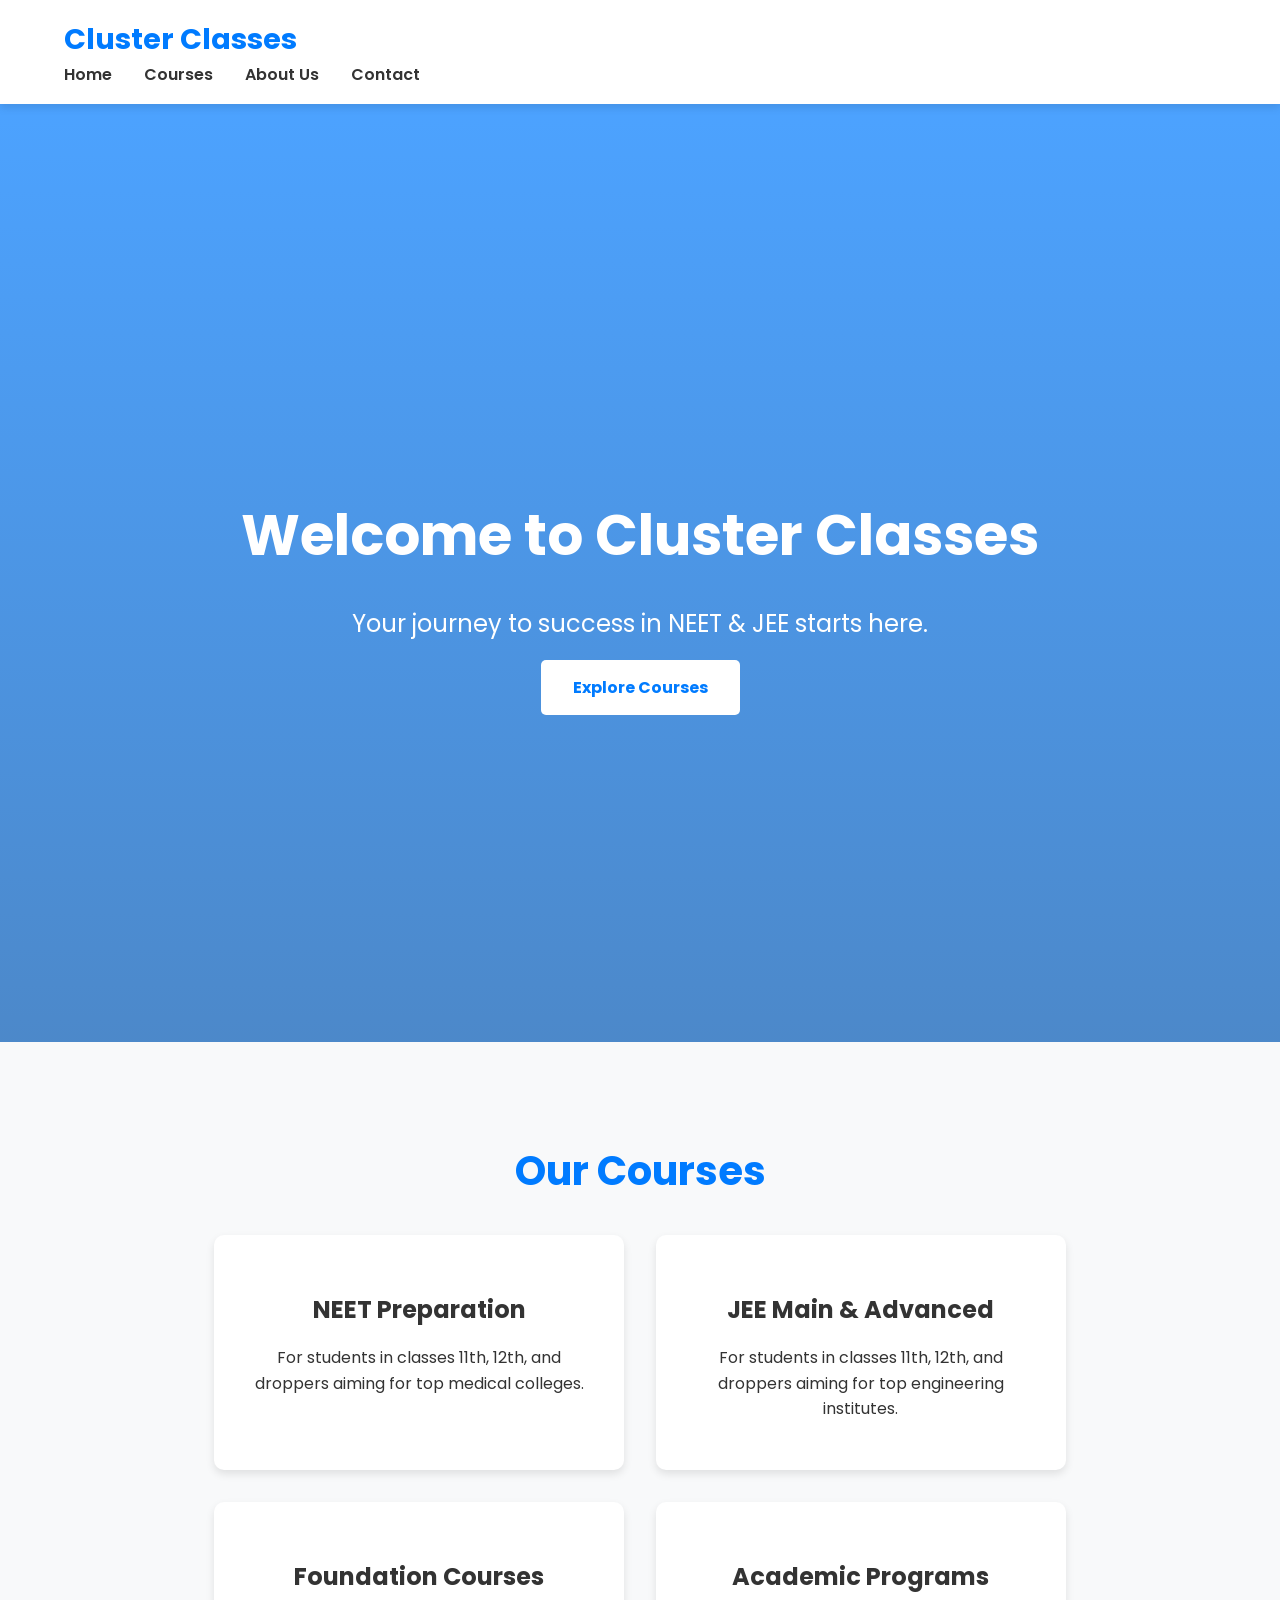
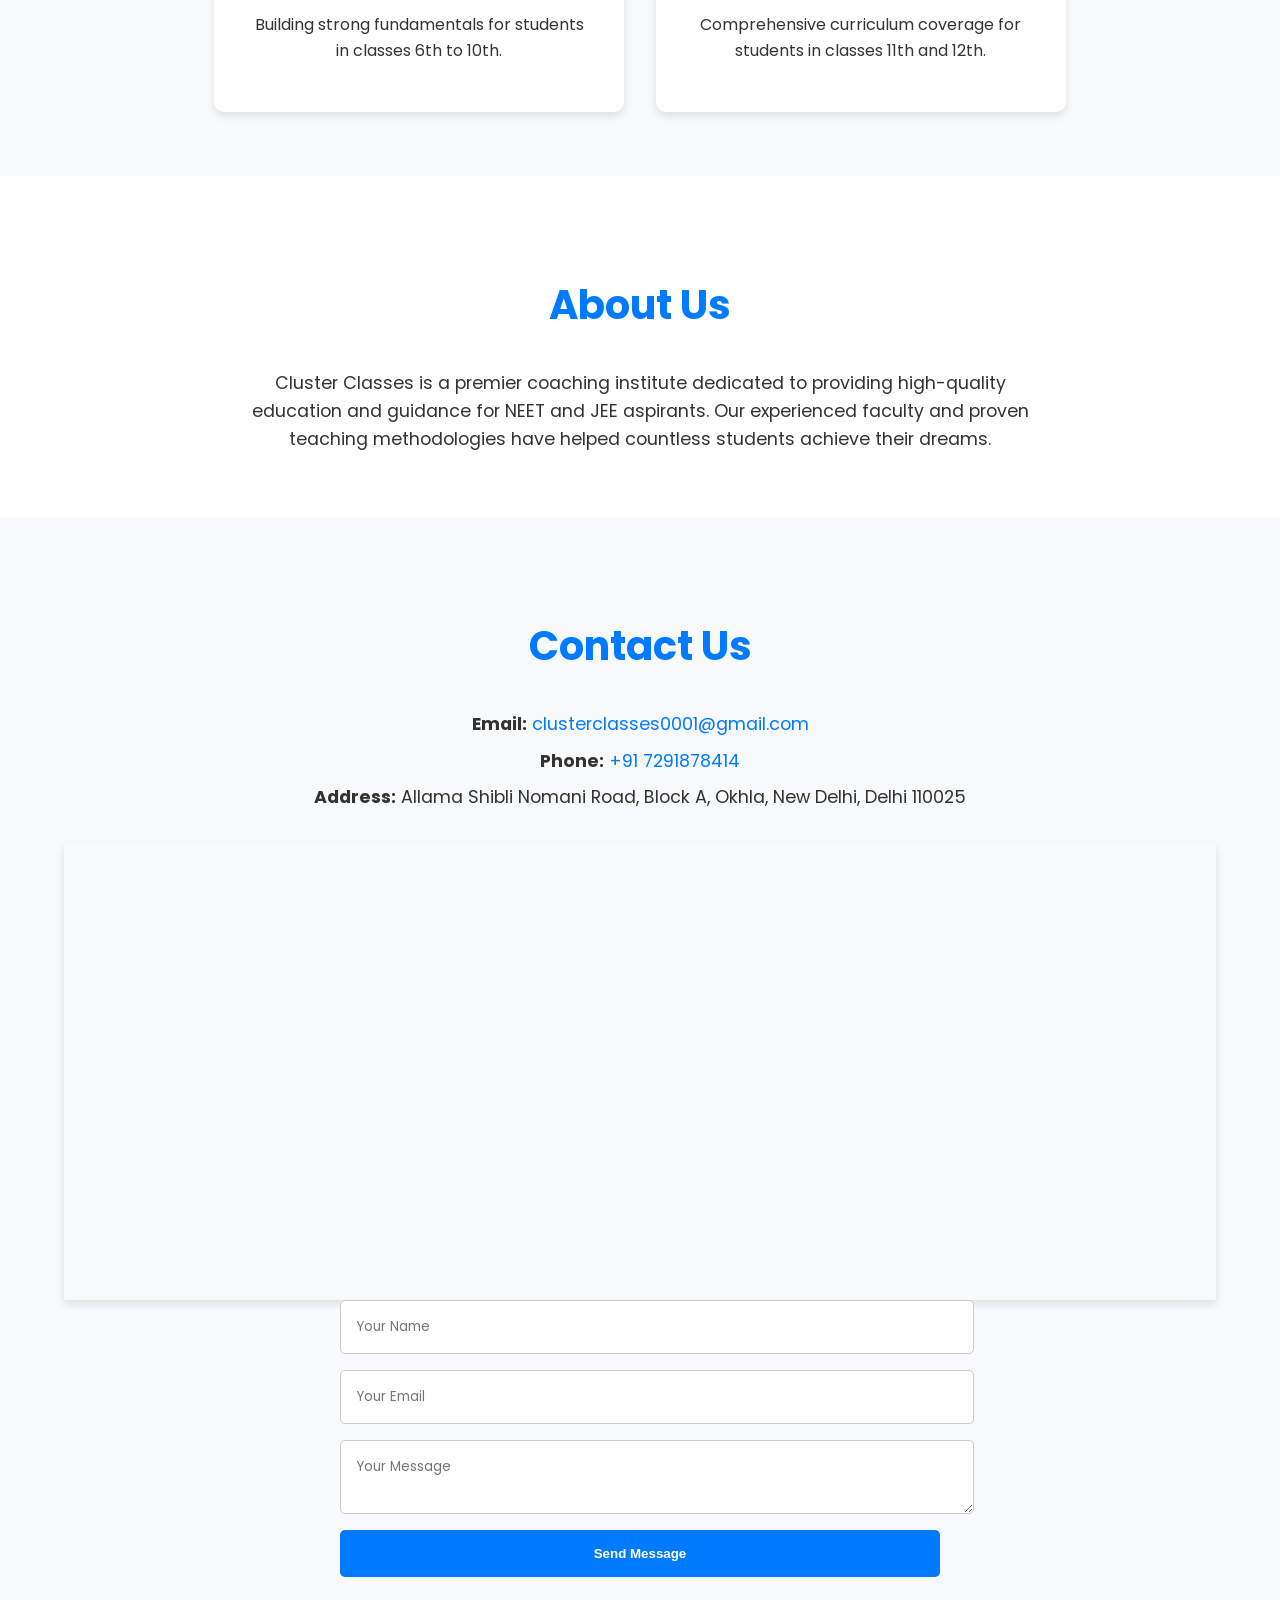
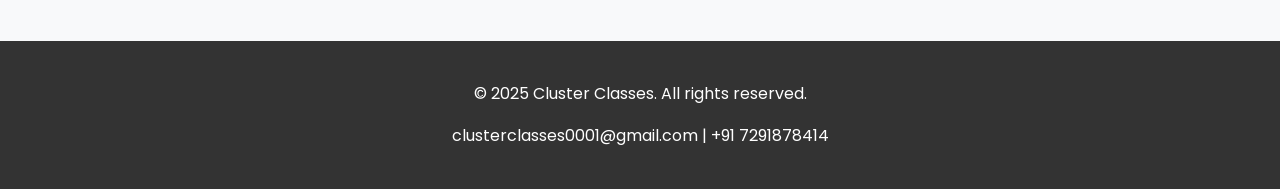
==== commit e32c9aeb: "feat: Add address and map to contact section This commit adds the physical address and an embedded G" ====
--- a/index.html
+++ b/index.html
@@ -60,6 +60,10 @@
             <div class="contact-details">
                 <p><strong>Email:</strong> <a href="mailto:clusterclasses0001@gmail.com">clusterclasses0001@gmail.com</a></p>
                 <p><strong>Phone:</strong> <a href="tel:+917291878414">+91 7291878414</a></p>
+                <p><strong>Address:</strong> Allama Shibli Nomani Road, Block A, Okhla, New Delhi, Delhi 110025</p>
+            </div>
+            <div class="map-container">
+                <iframe src="https://maps.google.com/maps?q=Allama+Shibli+Nomani+Road,+Block+A,+Okhla,+New+Delhi,+Delhi+110025&t=&z=15&ie=UTF8&iwloc=&output=embed" width="100%" height="450" style="border:0;" allowfullscreen="" loading="lazy" referrerpolicy="no-referrer-when-downgrade"></iframe>
             </div>
             <form>
                 <input type="text" name="name" placeholder="Your Name" required>
--- a/css/style.css
+++ b/css/style.css
@@ -196,6 +196,11 @@
     text-decoration: underline;
 }
 
+.map-container {
+    margin-top: 2rem;
+    box-shadow: var(--shadow);
+}
+
 /* Footer */
 footer {
     background-color: var(--text-color);
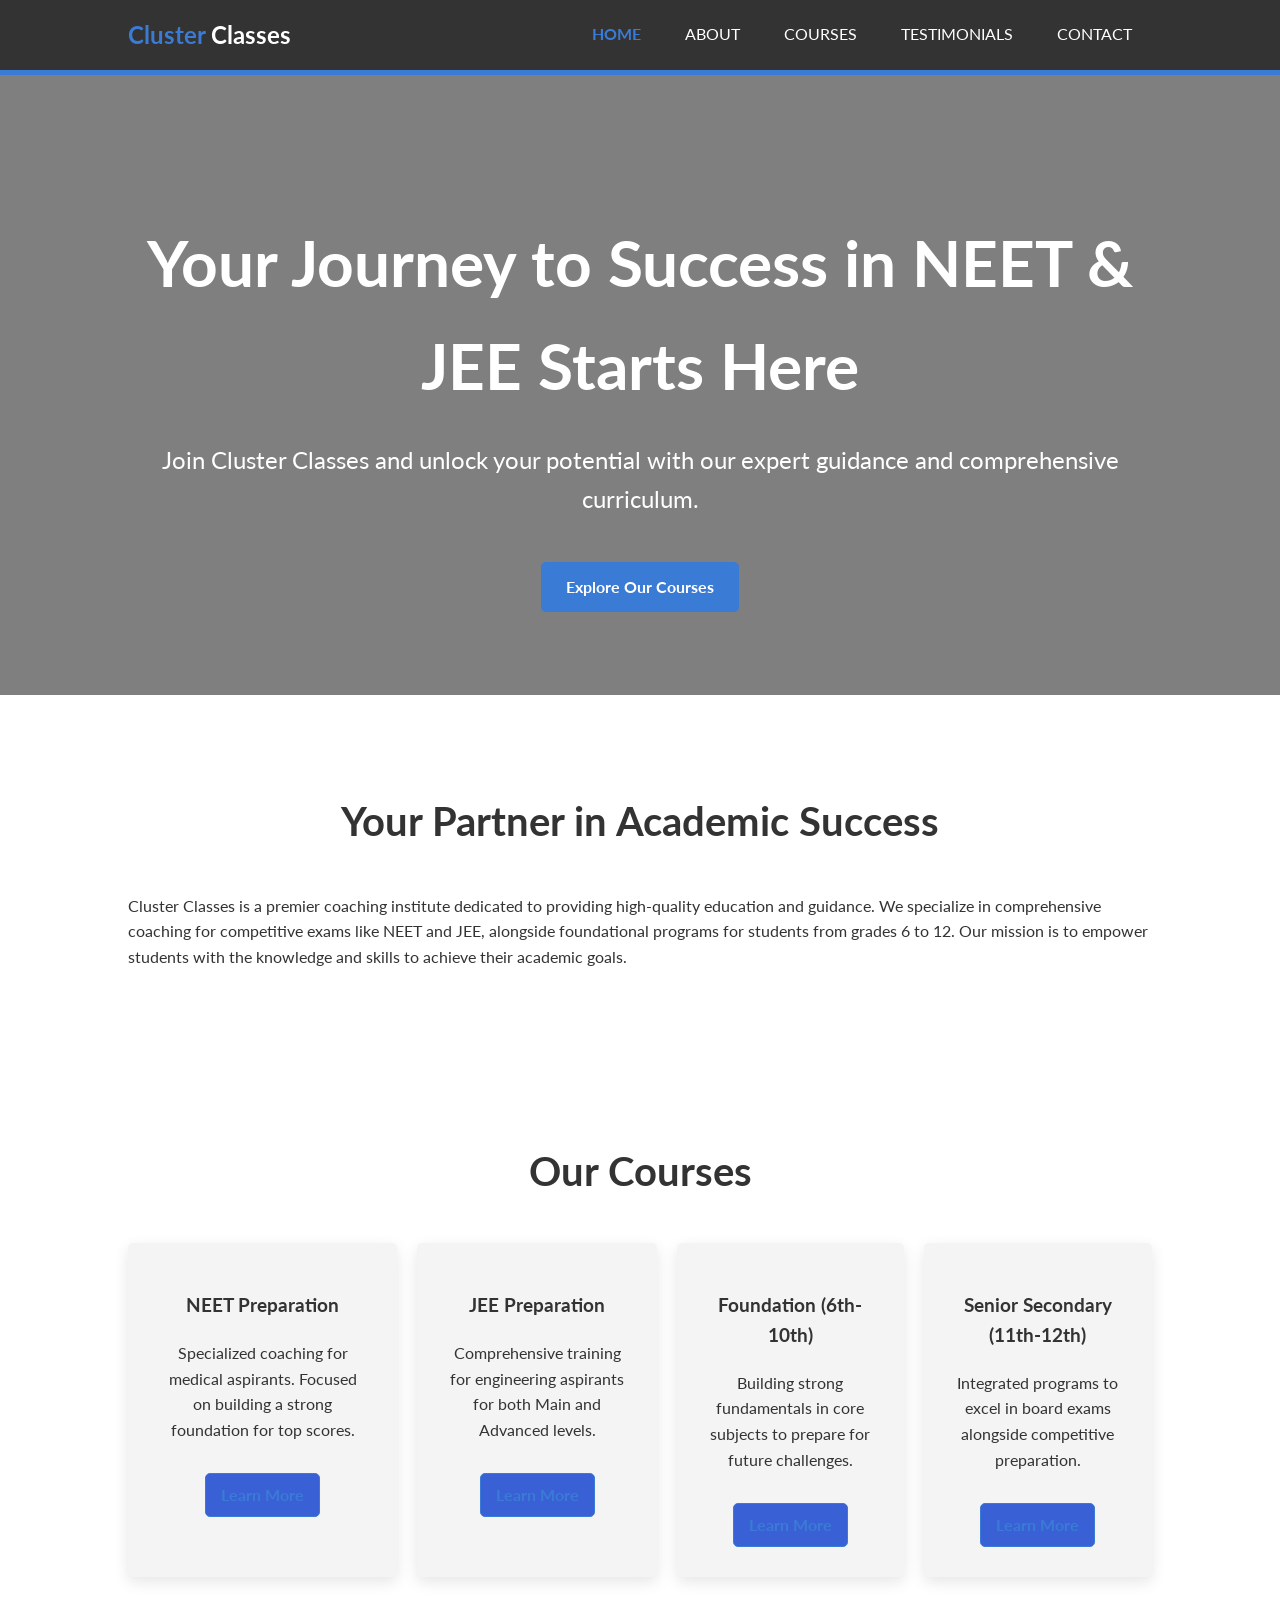
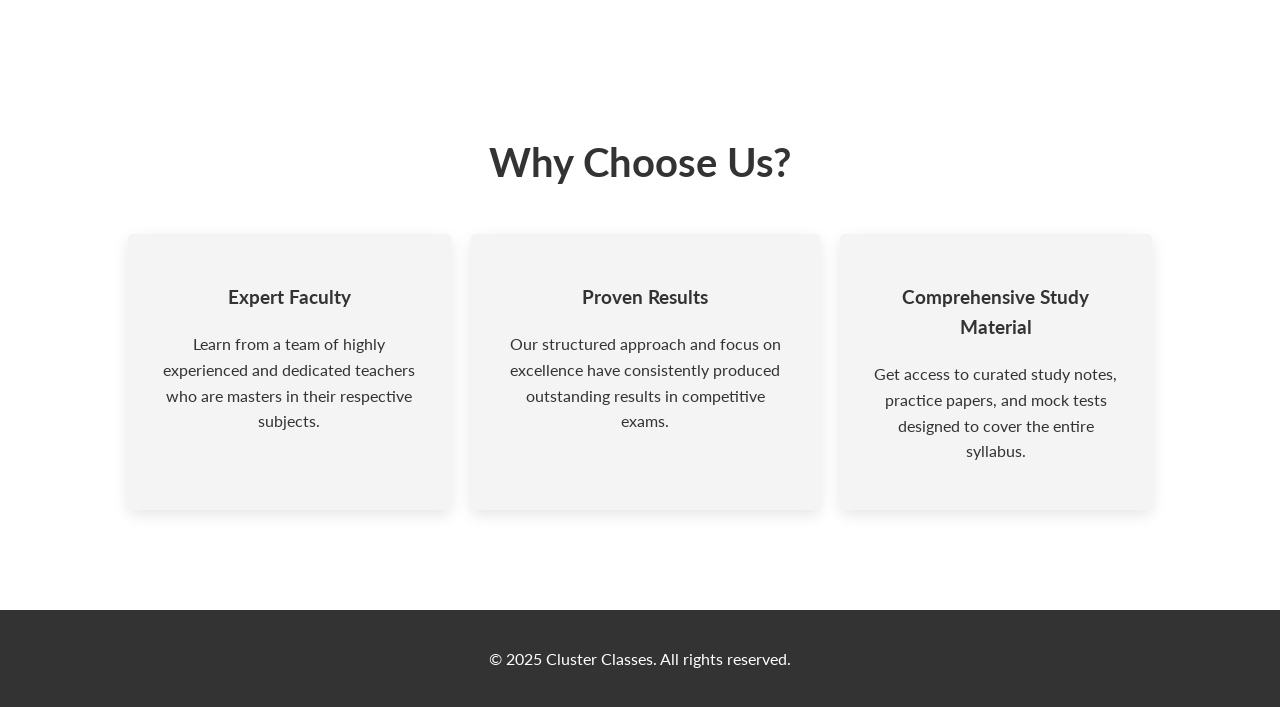
==== commit eb80a8e8: "feat: Implement multi-page course structure This commit transitions the website to a multi-page arch" ====
--- a/index.html
+++ b/index.html
@@ -3,84 +3,105 @@
 <head>
     <meta charset="UTF-8">
     <meta name="viewport" content="width=device-width, initial-scale=1.0">
-    <title>Cluster Classes - NEET & JEE Coaching</title>
+    <title>Cluster Classes - Expert Coaching for NEET & JEE</title>
     <link rel="stylesheet" href="css/style.css">
 </head>
 <body>
     <header>
-        <nav>
-            <div class="logo">Cluster Classes</div>
-            <ul>
-                <li><a href="#hero">Home</a></li>
-                <li><a href="#courses">Courses</a></li>
-                <li><a href="#about">About Us</a></li>
-                <li><a href="#contact">Contact</a></li>
-            </ul>
-        </nav>
+        <div class="container">
+            <div id="branding">
+                <h1><span class="highlight">Cluster</span> Classes</h1>
+            </div>
+            <nav>
+                <a href="#" class="menu-icon">&#9776;</a>
+                <ul>
+                    <li class="current"><a href="index.html">Home</a></li>
+                    <li><a href="about.html">About</a></li>
+                    <li class="dropdown">
+                        <a href="courses.html" class="dropbtn">Courses</a>
+                        <div class="dropdown-content">
+                            <a href="courses/neet.html">NEET</a>
+                            <a href="courses/jee.html">JEE</a>
+                            <a href="courses/12th.html">Class 12th</a>
+                            <a href="courses/11th.html">Class 11th</a>
+                            <a href="courses/10th.html">Class 10th</a>
+                            <a href="courses/9th.html">Class 9th</a>
+                            <a href="courses/8th.html">Class 8th</a>
+                            <a href="courses/7th.html">Class 7th</a>
+                            <a href="courses/6th.html">Class 6th</a>
+                        </div>
+                    </li>
+                    <li><a href="testimonials.html">Testimonials</a></li>
+                    <li><a href="contact.html">Contact</a></li>
+                </ul>
+            </nav>
+        </div>
     </header>
-
     <main>
-        <section id="hero">
-            <div class="hero-content">
-                <h1>Welcome to Cluster Classes</h1>
-                <p>Your journey to success in NEET & JEE starts here.</p>
-                <a href="#courses" class="cta-button">Explore Courses</a>
+        <section id="hero" style="background-image: url('https://images.unsplash.com/photo-1509062522246-3755977927d7?fm=jpg&q=60&w=3000');">
+            <div class="container">
+                <h2>Your Journey to Success in NEET & JEE Starts Here</h2>
+                <p>Join Cluster Classes and unlock your potential with our expert guidance and comprehensive curriculum.</p>
+                <a href="courses.html" class="cta-button">Explore Our Courses</a>
             </div>
         </section>
 
-        <section id="courses">
-            <h2>Our Courses</h2>
-            <div class="course-list">
-                <div class="course-item">
-                    <h3>NEET Preparation</h3>
-                    <p>For students in classes 11th, 12th, and droppers aiming for top medical colleges.</p>
+        <div class="container">
+            <section id="introduction">
+                <h2>Your Partner in Academic Success</h2>
+                <p>
+                    Cluster Classes is a premier coaching institute dedicated to providing high-quality education and guidance. We specialize in comprehensive coaching for competitive exams like NEET and JEE, alongside foundational programs for students from grades 6 to 12. Our mission is to empower students with the knowledge and skills to achieve their academic goals.
+                </p>
+            </section>
+
+            <section id="our-courses">
+                <h2>Our Courses</h2>
+                <div class="features">
+                    <div class="feature">
+                        <h3>NEET Preparation</h3>
+                        <p>Specialized coaching for medical aspirants. Focused on building a strong foundation for top scores.</p>
+                        <a href="courses/neet.html" class="cta-button-small">Learn More</a>
+                    </div>
+                    <div class="feature">
+                        <h3>JEE Preparation</h3>
+                        <p>Comprehensive training for engineering aspirants for both Main and Advanced levels.</p>
+                        <a href="courses/jee.html" class="cta-button-small">Learn More</a>
+                    </div>
+                    <div class="feature">
+                        <h3>Foundation (6th-10th)</h3>
+                        <p>Building strong fundamentals in core subjects to prepare for future challenges.</p>
+                        <a href="courses.html" class="cta-button-small">Learn More</a>
+                    </div>
+                     <div class="feature">
+                        <h3>Senior Secondary (11th-12th)</h3>
+                        <p>Integrated programs to excel in board exams alongside competitive preparation.</p>
+                        <a href="courses.html" class="cta-button-small">Learn More</a>
+                    </div>
                 </div>
-                <div class="course-item">
-                    <h3>JEE Main & Advanced</h3>
-                    <p>For students in classes 11th, 12th, and droppers aiming for top engineering institutes.</p>
+            </section>
+
+            <section id="why-choose-us">
+                <h2>Why Choose Us?</h2>
+                <div class="features">
+                    <div class="feature">
+                        <h3>Expert Faculty</h3>
+                        <p>Learn from a team of highly experienced and dedicated teachers who are masters in their respective subjects.</p>
+                    </div>
+                    <div class="feature">
+                        <h3>Proven Results</h3>
+                        <p>Our structured approach and focus on excellence have consistently produced outstanding results in competitive exams.</p>
+                    </div>
+                    <div class="feature">
+                        <h3>Comprehensive Study Material</h3>
+                        <p>Get access to curated study notes, practice papers, and mock tests designed to cover the entire syllabus.</p>
+                    </div>
                 </div>
-                <div class="course-item">
-                    <h3>Foundation Courses</h3>
-                    <p>Building strong fundamentals for students in classes 6th to 10th.</p>
-                </div>
-                <div class="course-item">
-                    <h3>Academic Programs</h3>
-                    <p>Comprehensive curriculum coverage for students in classes 11th and 12th.</p>
-                </div>
-            </div>
-        </section>
-
-        <section id="about">
-            <h2>About Us</h2>
-            <p>Cluster Classes is a premier coaching institute dedicated to providing high-quality education and guidance for NEET and JEE aspirants. Our experienced faculty and proven teaching methodologies have helped countless students achieve their dreams.</p>
-        </section>
-
-        <section id="contact">
-            <h2>Contact Us</h2>
-            <div class="contact-details">
-                <p><strong>Email:</strong> <a href="mailto:clusterclasses0001@gmail.com">clusterclasses0001@gmail.com</a></p>
-                <p><strong>Phone:</strong> <a href="tel:+917291878414">+91 7291878414</a></p>
-                <p><strong>Address:</strong> Allama Shibli Nomani Road, Block A, Okhla, New Delhi, Delhi 110025</p>
-            </div>
-            <div class="map-container">
-                <iframe src="https://maps.google.com/maps?q=Allama+Shibli+Nomani+Road,+Block+A,+Okhla,+New+Delhi,+Delhi+110025&t=&z=15&ie=UTF8&iwloc=&output=embed" width="100%" height="450" style="border:0;" allowfullscreen="" loading="lazy" referrerpolicy="no-referrer-when-downgrade"></iframe>
-            </div>
-            <form>
-                <input type="text" name="name" placeholder="Your Name" required>
-                <input type="email" name="email" placeholder="Your Email" required>
-                <textarea name="message" placeholder="Your Message" required></textarea>
-                <button type="submit">Send Message</button>
-            </form>
-        </section>
+            </section>
+        </div>
     </main>
-
     <footer>
         <p>&copy; 2025 Cluster Classes. All rights reserved.</p>
-        <div class="footer-contact">
-            <p><a href="mailto:clusterclasses0001@gmail.com">clusterclasses0001@gmail.com</a> | <a href="tel:+917291878414">+91 7291878414</a></p>
-        </div>
     </footer>
-
     <script src="js/script.js"></script>
 </body>
 </html>
--- a/css/style.css
+++ b/css/style.css
@@ -1,247 +1,406 @@
+@import url('https://fonts.googleapis.com/css2?family=Lato:wght@400;700&display=swap');
+
 /* General Body Styles */
-@import url('https://fonts.googleapis.com/css2?family=Poppins:wght@300;400;600;700&display=swap');
-
 :root {
-    --primary-color: #007BFF;
-    --primary-color-dark: #0056b3;
-    --secondary-color: #f8f9fa;
-    --text-color: #333;
-    --light-color: #fff;
-    --shadow: 0 4px 8px rgba(0,0,0,0.1);
+    --primary-color: #3a7bd5;
+    --secondary-color: #3a60d5;
+    --dark-color: #333;
+    --light-color: #f4f4f4;
+    --shadow: 0 5px 15px rgba(0,0,0,0.1);
 }
 
 body {
-    font-family: 'Poppins', sans-serif;
+    font-family: 'Lato', sans-serif;
     line-height: 1.6;
     margin: 0;
     padding: 0;
-    background-color: var(--light-color);
-    color: var(--text-color);
+    background: #fff;
+    color: #333;
+}
+
+.container {
+    width: 80%;
+    margin: auto;
+    overflow: hidden;
+    padding: 0 20px;
 }
 
 /* Header and Navigation */
 header {
-    background: var(--light-color);
-    color: var(--text-color);
-    padding: 1rem 5%;
-    box-shadow: var(--shadow);
+    background: var(--dark-color);
+    color: #fff;
+    padding: 1rem 0;
+    border-bottom: 5px solid var(--primary-color);
     position: sticky;
     top: 0;
-    z-index: 1000;
-    display: flex;
-    justify-content: space-between;
-    align-items: center;
-}
-
-nav .logo {
-    font-size: 1.8rem;
-    font-weight: 700;
-    color: var(--primary-color);
-}
-
-nav ul {
+    z-index: 100;
+}
+
+header a {
+    color: #fff;
+    text-decoration: none;
+    text-transform: uppercase;
+    font-size: 16px;
+    transition: color 0.3s ease;
+}
+
+header ul {
+    padding: 0;
+    margin: 0;
     list-style: none;
-    display: flex;
-    gap: 2rem;
+    float: right;
+    margin-top: 5px;
+}
+
+header li {
+    display: inline;
+    padding: 0 20px;
+}
+
+header #branding {
+    float: left;
+}
+
+header #branding h1 {
     margin: 0;
-    padding: 0;
-}
-
-nav a {
-    color: var(--text-color);
+    font-size: 24px;
+}
+
+header .highlight {
+    color: var(--primary-color);
+    font-weight: bold;
+}
+
+header .current a {
+    color: var(--primary-color);
+    font-weight: bold;
+}
+
+header a:hover {
+    color: var(--primary-color);
+}
+
+/* Dropdown styles */
+.dropdown {
+    position: relative;
+    display: inline-block;
+}
+
+.dropdown-content {
+    display: none;
+    position: absolute;
+    background-color: #f9f9f9;
+    min-width: 160px;
+    box-shadow: 0px 8px 16px 0px rgba(0,0,0,0.2);
+    z-index: 1;
+}
+
+.dropdown-content a {
+    color: black;
+    padding: 12px 16px;
     text-decoration: none;
-    font-weight: 600;
-    transition: color 0.3s ease;
-}
-
-nav a:hover {
-    color: var(--primary-color);
+    display: block;
+    text-align: left;
+}
+
+.dropdown-content a:hover {
+    background-color: #f1f1f1;
+}
+
+.dropdown:hover .dropdown-content {
+    display: block;
 }
 
 /* Hero Section */
 #hero {
-    background: linear-gradient(rgba(0, 123, 255, 0.7), rgba(0, 86, 179, 0.7)), url('https://plus.unsplash.com/premium_photo-1661769750950-a8c639994118?q=80&w=2940&auto=format&fit=crop') no-repeat center center/cover;
-    color: var(--light-color);
-    height: 90vh;
+    min-height: 500px;
+    background-position: center;
+    background-size: cover;
+    color: #fff;
     display: flex;
     align-items: center;
     justify-content: center;
     text-align: center;
-}
-
-.hero-content h1 {
-    font-size: 3.5rem;
-    margin-bottom: 0.5rem;
-}
-
-.hero-content p {
+    position: relative;
+}
+
+#hero::before {
+    content: '';
+    position: absolute;
+    top: 0;
+    left: 0;
+    width: 100%;
+    height: 100%;
+    background: rgba(0,0,0,0.5);
+}
+
+#hero .container {
+    position: relative;
+    z-index: 1;
+}
+
+#hero h2 {
+    font-size: 4rem;
+    margin-bottom: 1rem;
+}
+
+#hero p {
     font-size: 1.5rem;
-    margin-bottom: 2rem;
 }
 
 .cta-button {
-    background-color: var(--light-color);
-    color: var(--primary-color);
-    padding: 1rem 2rem;
+    display: inline-block;
+    background: var(--primary-color);
+    color: #fff;
+    padding: 12px 25px;
     text-decoration: none;
     border-radius: 5px;
-    font-weight: 700;
-    transition: all 0.3s ease;
+    margin-top: 20px;
+    font-weight: bold;
+    transition: background 0.3s ease;
 }
 
 .cta-button:hover {
-    background-color: var(--secondary-color);
-    transform: translateY(-3px);
-}
-
-/* General Section Styling */
-main section {
-    padding: 4rem 5%;
+    background: var(--secondary-color);
+}
+
+.cta-button-small {
+    display: inline-block;
+    background: var(--secondary-color);
+    color: var(--primary-color);
+    padding: 8px 15px;
+    text-decoration: none;
+    border-radius: 5px;
+    margin-top: 15px;
+    font-weight: bold;
+    border: 1px solid var(--primary-color);
+    transition: background 0.3s ease, color 0.3s ease;
+}
+
+.cta-button-small:hover {
+    background: var(--primary-color);
+    color: #fff;
+}
+
+/* Sections */
+section {
+    padding: 60px 0;
+}
+
+section h2 {
     text-align: center;
-}
-
-main section:nth-child(even) {
-    background-color: var(--secondary-color);
-}
-
-h2 {
+    margin-bottom: 40px;
     font-size: 2.5rem;
-    margin-bottom: 2rem;
-    color: var(--primary-color);
-}
-
-/* Courses Section */
-.course-list {
+}
+
+/* Features */
+.features {
     display: flex;
-    justify-content: center;
-    gap: 2rem;
-    flex-wrap: wrap;
-}
-
-.course-item {
+    justify-content: space-around;
+    text-align: center;
+    gap: 20px;
+}
+
+.feature {
     background: var(--light-color);
-    padding: 2rem;
-    border-radius: 10px;
-    box-shadow: var(--shadow);
-    flex-basis: 30%;
-    min-width: 280px;
-    transition: transform 0.3s ease, box-shadow 0.3s ease;
-}
-
-.course-item:hover {
-    transform: translateY(-10px);
-    box-shadow: 0 8px 16px rgba(0,0,0,0.2);
-}
-
-.course-item h3 {
-    font-size: 1.5rem;
-    margin-bottom: 1rem;
-}
-
-/* About Section */
-#about p {
-    max-width: 800px;
-    margin: 0 auto;
-    font-size: 1.1rem;
-}
-
-/* Contact Section */
-#contact form {
-    max-width: 600px;
-    margin: 0 auto;
+    padding: 30px;
+    border-radius: 5px;
+    box-shadow: var(--shadow);
+    transition: transform 0.3s ease;
+}
+
+.feature:hover {
+    transform: translateY(-5px);
+}
+
+/* About Me */
+.about-content {
     display: flex;
-    flex-direction: column;
-    gap: 1rem;
-}
-
-#contact input, #contact textarea {
+    align-items: center;
+    gap: 40px;
+}
+
+.about-content img {
+    border-radius: 50%;
+    max-width: 200px;
+    box-shadow: var(--shadow);
+}
+
+/* Pricing Table */
+.pricing-table {
+    display: flex;
+    justify-content: space-around;
+    gap: 20px;
+}
+
+.pricing-plan {
+    border: 1px solid #ddd;
+    padding: 30px;
+    width: 30%;
+    background: #fff;
+    text-align: center;
+    border-radius: 5px;
+    box-shadow: var(--shadow);
+    transition: transform 0.3s ease;
+}
+
+.pricing-plan:hover {
+    transform: translateY(-5px);
+}
+
+.pricing-plan .price {
+    font-size: 2.5rem;
+    font-weight: bold;
+    color: var(--primary-color);
+}
+
+/* Testimonials */
+.testimonial {
+    background: var(--light-color);
+    border-left: 5px solid var(--primary-color);
+    padding: 20px;
+    margin-bottom: 20px;
+    border-radius: 5px;
+    box-shadow: var(--shadow);
+}
+
+.testimonial cite {
+    display: block;
+    text-align: right;
+    margin-top: 10px;
+    font-weight: bold;
+    color: var(--primary-color);
+}
+
+/* Course Listing */
+.course-listing {
+    margin-top: 40px;
+}
+
+.course-detail {
+    background: var(--light-color);
+    border-left: 5px solid var(--primary-color);
+    padding: 20px;
+    margin-bottom: 20px;
+    border-radius: 5px;
+    box-shadow: var(--shadow);
+}
+
+.course-detail h3 {
+    margin-top: 0;
+    color: var(--primary-color);
+}
+
+/* Form */
+#contact-form form {
+    max-width: 700px;
+    margin: auto;
+}
+
+/* Map Container */
+.map-container {
+    margin-top: 40px;
+    margin-bottom: 40px;
+    box-shadow: var(--shadow);
+}
+
+.form-group {
+    margin-bottom: 15px;
+}
+
+.form-group label {
+    display: block;
+    margin-bottom: 5px;
+}
+
+.form-group input, .form-group textarea, .form-group select {
     width: 100%;
-    padding: 1rem;
-    border: 1px solid #ccc;
-    border-radius: 5px;
-    font-family: 'Poppins', sans-serif;
-}
-
-#contact button {
-    background-color: var(--primary-color);
-    color: var(--light-color);
-    padding: 1rem;
-    border: none;
-    border-radius: 5px;
-    font-weight: 700;
+    padding: 12px;
+    border: 1px solid #ddd;
+    border-radius: 5px;
+    box-sizing: border-box;
+}
+
+button {
+    display: inline-block;
+    width: auto;
+    padding: 12px 25px;
+    background: var(--primary-color);
+    color: #fff;
+    border: 0;
+    border-radius: 5px;
     cursor: pointer;
-    transition: background-color 0.3s ease;
-}
-
-#contact button:hover {
-    background-color: var(--primary-color-dark);
-}
-
-/* Contact Details Section */
-.contact-details {
-    margin-bottom: 2rem;
-}
-
-.contact-details p {
-    font-size: 1.1rem;
-    margin: 0.5rem 0;
-}
-
-.contact-details a {
-    color: var(--primary-color);
-    text-decoration: none;
-}
-
-.contact-details a:hover {
-    text-decoration: underline;
-}
-
-.map-container {
-    margin-top: 2rem;
-    box-shadow: var(--shadow);
+    font-weight: bold;
+    transition: background 0.3s ease;
+}
+
+button:hover {
+    background: var(--secondary-color);
 }
 
 /* Footer */
 footer {
-    background-color: var(--text-color);
-    color: var(--light-color);
     text-align: center;
-    padding: 1.5rem 5%;
-}
-
-.footer-contact a {
-    color: var(--light-color);
-    text-decoration: none;
-}
-
-.footer-contact a:hover {
-    text-decoration: underline;
-}
-
-/* Responsive Design */
-@media (max-width: 768px) {
+    padding: 20px;
+    background: var(--dark-color);
+    color: #fff;
+    margin-top: 40px;
+}
+
+/* Mobile Nav */
+.menu-icon {
+    display: none;
+    color: #fff;
+    font-size: 30px;
+    position: absolute;
+    right: 20px;
+    top: 25px;
+    cursor: pointer;
+}
+
+@media(max-width: 768px) {
+    header #branding,
+    header nav,
+    header nav li {
+        float: none;
+        text-align: center;
+        width: 100%;
+    }
+
     header {
+        padding-bottom: 20px;
+    }
+
+    header nav ul {
+        display: none;
+        width: 100%;
+        padding-top: 20px;
+    }
+
+    .menu-icon {
+        display: block;
+    }
+
+    header nav ul.show {
+        display: block;
+    }
+
+    header nav li {
+        display: block;
+        padding: 10px 0;
+    }
+
+    .features, .pricing-table, .about-content {
         flex-direction: column;
-        padding: 1rem 2%;
-    }
-
-    nav ul {
-        margin-top: 1rem;
-        flex-direction: column;
-        align-items: center;
-        gap: 0.5rem;
-    }
-
-    .hero-content h1 {
-        font-size: 2.5rem;
-    }
-
-    .hero-content p {
-        font-size: 1.2rem;
-    }
-
-    .course-list {
-        flex-direction: column;
-        align-items: center;
-    }
-}
+    }
+
+    .feature, .pricing-plan, .about-content img {
+        width: 100%;
+        margin-bottom: 20px;
+        box-sizing: border-box;
+    }
+
+    .about-content {
+        text-align: center;
+    }
+}
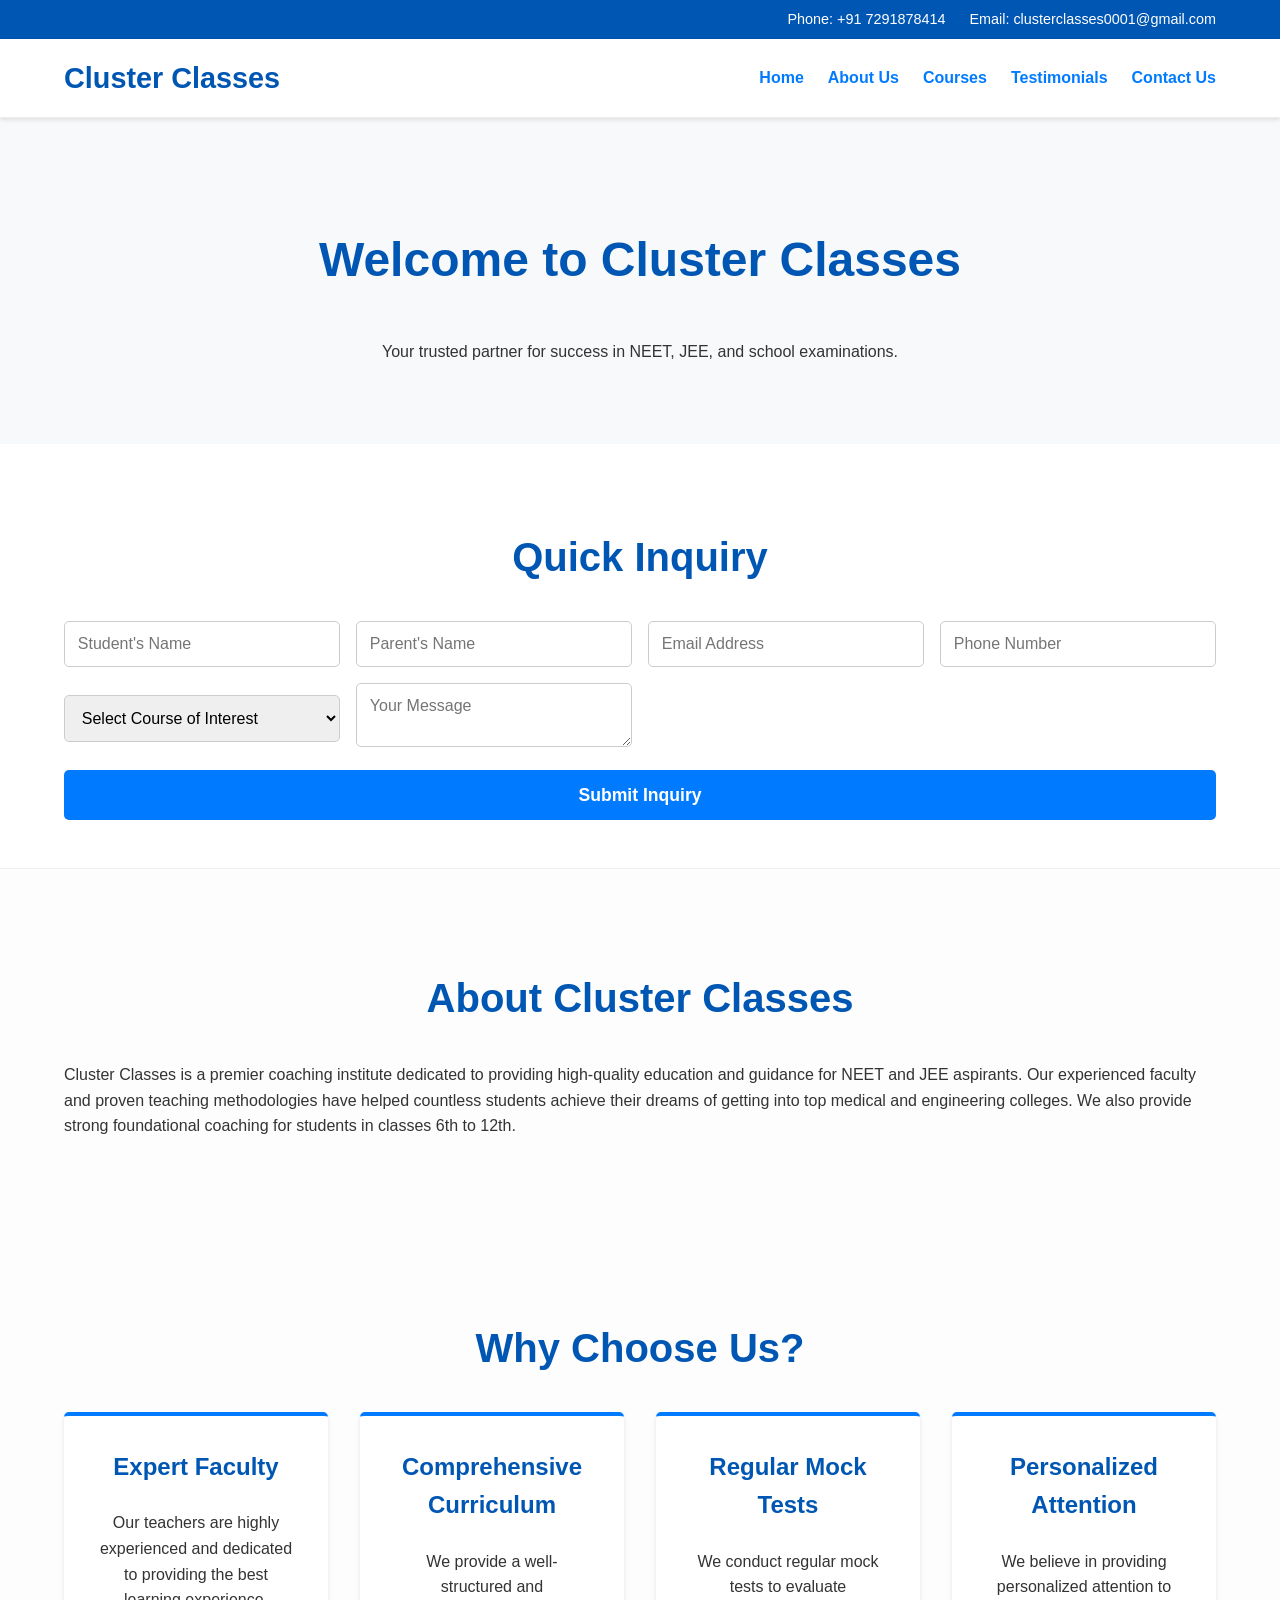
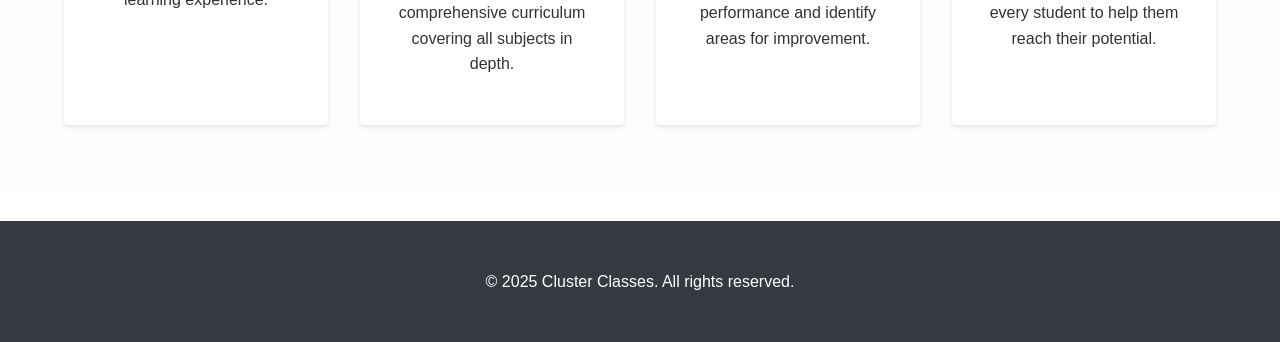
==== commit 0ee1233b: "feat: Complete website redesign and structure This commit implements a complete redesign of the Clus" ====
--- a/index.html
+++ b/index.html
@@ -3,105 +3,132 @@
 <head>
     <meta charset="UTF-8">
     <meta name="viewport" content="width=device-width, initial-scale=1.0">
-    <title>Cluster Classes - Expert Coaching for NEET & JEE</title>
-    <link rel="stylesheet" href="css/style.css">
+    <title>Cluster Classes - Premier Coaching for NEET & JEE</title>
+    <link rel="stylesheet" href="/css/style.css">
 </head>
 <body>
+
+    <div class="top-bar">
+        <div class="container">
+            <span>Phone: <a href="tel:+917291878414">+91 7291878414</a></span>
+            <span>Email: <a href="mailto:clusterclasses0001@gmail.com">clusterclasses0001@gmail.com</a></span>
+        </div>
+    </div>
+
     <header>
         <div class="container">
-            <div id="branding">
-                <h1><span class="highlight">Cluster</span> Classes</h1>
+            <div class="logo">
+                <a href="/index.html">Cluster Classes</a>
             </div>
             <nav>
                 <a href="#" class="menu-icon">&#9776;</a>
                 <ul>
-                    <li class="current"><a href="index.html">Home</a></li>
-                    <li><a href="about.html">About</a></li>
+                    <li><a href="/index.html">Home</a></li>
+                    <li><a href="/about.html">About Us</a></li>
                     <li class="dropdown">
-                        <a href="courses.html" class="dropbtn">Courses</a>
+                        <a href="/courses.html">Courses</a>
                         <div class="dropdown-content">
-                            <a href="courses/neet.html">NEET</a>
-                            <a href="courses/jee.html">JEE</a>
-                            <a href="courses/12th.html">Class 12th</a>
-                            <a href="courses/11th.html">Class 11th</a>
-                            <a href="courses/10th.html">Class 10th</a>
-                            <a href="courses/9th.html">Class 9th</a>
-                            <a href="courses/8th.html">Class 8th</a>
-                            <a href="courses/7th.html">Class 7th</a>
-                            <a href="courses/6th.html">Class 6th</a>
+                            <a href="/courses/neet.html">NEET</a>
+                            <a href="/courses/jee.html">JEE</a>
+                            <a href="/courses/12th.html">Class 12th</a>
+                            <a href="/courses/11th.html">Class 11th</a>
+                            <a href="/courses/10th.html">Class 10th</a>
+                            <a href="/courses/9th.html">Class 9th</a>
+                            <a href="/courses/8th.html">Class 8th</a>
+                            <a href="/courses/7th.html">Class 7th</a>
+                            <a href="/courses/6th.html">Class 6th</a>
                         </div>
                     </li>
-                    <li><a href="testimonials.html">Testimonials</a></li>
-                    <li><a href="contact.html">Contact</a></li>
+                    <li><a href="/testimonials.html">Testimonials</a></li>
+                    <li><a href="/contact.html">Contact Us</a></li>
                 </ul>
             </nav>
         </div>
     </header>
+
     <main>
-        <section id="hero" style="background-image: url('https://images.unsplash.com/photo-1509062522246-3755977927d7?fm=jpg&q=60&w=3000');">
+        <section id="hero">
             <div class="container">
-                <h2>Your Journey to Success in NEET & JEE Starts Here</h2>
-                <p>Join Cluster Classes and unlock your potential with our expert guidance and comprehensive curriculum.</p>
-                <a href="courses.html" class="cta-button">Explore Our Courses</a>
+                <h1>Welcome to Cluster Classes</h1>
+                <p>Your trusted partner for success in NEET, JEE, and school examinations.</p>
             </div>
         </section>
 
-        <div class="container">
-            <section id="introduction">
-                <h2>Your Partner in Academic Success</h2>
-                <p>
-                    Cluster Classes is a premier coaching institute dedicated to providing high-quality education and guidance. We specialize in comprehensive coaching for competitive exams like NEET and JEE, alongside foundational programs for students from grades 6 to 12. Our mission is to empower students with the knowledge and skills to achieve their academic goals.
-                </p>
-            </section>
+        <section id="inquiry-form">
+            <div class="container">
+                <h2>Quick Inquiry</h2>
+                <form action="#">
+                    <div class="form-group">
+                        <input type="text" name="student_name" placeholder="Student's Name" required>
+                    </div>
+                    <div class="form-group">
+                        <input type="text" name="parent_name" placeholder="Parent's Name">
+                    </div>
+                    <div class="form-group">
+                        <input type="email" name="email" placeholder="Email Address" required>
+                    </div>
+                    <div class="form-group">
+                        <input type="tel" name="phone" placeholder="Phone Number" required>
+                    </div>
+                     <div class="form-group">
+                        <select name="course_interest" required>
+                            <option value="" disabled selected>Select Course of Interest</option>
+                            <option value="NEET">NEET</option>
+                            <option value="JEE">JEE</option>
+                            <option value="12th">Class 12th</option>
+                            <option value="11th">Class 11th</option>
+                            <option value="10th">Class 10th</option>
+                            <option value="9th">Class 9th</option>
+                            <option value="8th">Class 8th</option>
+                            <option value="7th">Class 7th</option>
+                            <option value="6th">Class 6th</option>
+                        </select>
+                    </div>
+                    <div class="form-group">
+                       <textarea name="message" placeholder="Your Message"></textarea>
+                    </div>
+                    <button type="submit" class="btn">Submit Inquiry</button>
+                </form>
+            </div>
+        </section>
 
-            <section id="our-courses">
-                <h2>Our Courses</h2>
-                <div class="features">
-                    <div class="feature">
-                        <h3>NEET Preparation</h3>
-                        <p>Specialized coaching for medical aspirants. Focused on building a strong foundation for top scores.</p>
-                        <a href="courses/neet.html" class="cta-button-small">Learn More</a>
+        <section id="about">
+            <div class="container">
+                <h2>About Cluster Classes</h2>
+                <p>Cluster Classes is a premier coaching institute dedicated to providing high-quality education and guidance for NEET and JEE aspirants. Our experienced faculty and proven teaching methodologies have helped countless students achieve their dreams of getting into top medical and engineering colleges. We also provide strong foundational coaching for students in classes 6th to 12th.</p>
+            </div>
+        </section>
+
+        <section id="why-us">
+            <div class="container">
+                <h2>Why Choose Us?</h2>
+                <div class="features-grid">
+                    <div class="feature-item">
+                        <h3>Expert Faculty</h3>
+                        <p>Our teachers are highly experienced and dedicated to providing the best learning experience.</p>
                     </div>
-                    <div class="feature">
-                        <h3>JEE Preparation</h3>
-                        <p>Comprehensive training for engineering aspirants for both Main and Advanced levels.</p>
-                        <a href="courses/jee.html" class="cta-button-small">Learn More</a>
+                    <div class="feature-item">
+                        <h3>Comprehensive Curriculum</h3>
+                        <p>We provide a well-structured and comprehensive curriculum covering all subjects in depth.</p>
                     </div>
-                    <div class="feature">
-                        <h3>Foundation (6th-10th)</h3>
-                        <p>Building strong fundamentals in core subjects to prepare for future challenges.</p>
-                        <a href="courses.html" class="cta-button-small">Learn More</a>
+                    <div class="feature-item">
+                        <h3>Regular Mock Tests</h3>
+                        <p>We conduct regular mock tests to evaluate performance and identify areas for improvement.</p>
                     </div>
-                     <div class="feature">
-                        <h3>Senior Secondary (11th-12th)</h3>
-                        <p>Integrated programs to excel in board exams alongside competitive preparation.</p>
-                        <a href="courses.html" class="cta-button-small">Learn More</a>
+                    <div class="feature-item">
+                        <h3>Personalized Attention</h3>
+                        <p>We believe in providing personalized attention to every student to help them reach their potential.</p>
                     </div>
                 </div>
-            </section>
+            </div>
+        </section>
+    </main>
 
-            <section id="why-choose-us">
-                <h2>Why Choose Us?</h2>
-                <div class="features">
-                    <div class="feature">
-                        <h3>Expert Faculty</h3>
-                        <p>Learn from a team of highly experienced and dedicated teachers who are masters in their respective subjects.</p>
-                    </div>
-                    <div class="feature">
-                        <h3>Proven Results</h3>
-                        <p>Our structured approach and focus on excellence have consistently produced outstanding results in competitive exams.</p>
-                    </div>
-                    <div class="feature">
-                        <h3>Comprehensive Study Material</h3>
-                        <p>Get access to curated study notes, practice papers, and mock tests designed to cover the entire syllabus.</p>
-                    </div>
-                </div>
-            </section>
+    <footer>
+        <div class="container">
+            <p>&copy; 2025 Cluster Classes. All rights reserved.</p>
         </div>
-    </main>
-    <footer>
-        <p>&copy; 2025 Cluster Classes. All rights reserved.</p>
     </footer>
-    <script src="js/script.js"></script>
+    <script src="/js/script.js"></script>
 </body>
 </html>
--- a/css/style.css
+++ b/css/style.css
@@ -1,406 +1,303 @@
-@import url('https://fonts.googleapis.com/css2?family=Lato:wght@400;700&display=swap');
-
-/* General Body Styles */
+/* Global Styles & Variables */
 :root {
-    --primary-color: #3a7bd5;
-    --secondary-color: #3a60d5;
-    --dark-color: #333;
-    --light-color: #f4f4f4;
-    --shadow: 0 5px 15px rgba(0,0,0,0.1);
-}
-
-body {
-    font-family: 'Lato', sans-serif;
-    line-height: 1.6;
+    --primary-color: #0056b3;
+    --secondary-color: #007bff;
+    --light-color: #f8f9fa;
+    --dark-color: #343a40;
+    --text-color: #333;
+    --white-color: #fff;
+    --shadow: 0 2px 4px rgba(0,0,0,0.1);
+}
+
+body, html {
     margin: 0;
     padding: 0;
-    background: #fff;
-    color: #333;
+    font-family: 'Segoe UI', Tahoma, Geneva, Verdana, sans-serif;
+    line-height: 1.6;
+    background-color: var(--white-color);
+    color: var(--text-color);
 }
 
 .container {
-    width: 80%;
-    margin: auto;
-    overflow: hidden;
-    padding: 0 20px;
-}
-
-/* Header and Navigation */
+    width: 90%;
+    max-width: 1200px;
+    margin: 0 auto;
+    padding: 0 1rem;
+}
+
+h1, h2, h3 {
+    color: var(--primary-color);
+}
+
+h2 {
+    text-align: center;
+    margin-bottom: 2rem;
+    font-size: 2.5rem;
+}
+
+a {
+    text-decoration: none;
+    color: var(--secondary-color);
+}
+
+/* Top Bar */
+.top-bar {
+    background-color: var(--primary-color);
+    color: var(--white-color);
+    padding: 0.5rem 0;
+    font-size: 0.9rem;
+}
+
+.top-bar .container {
+    display: flex;
+    justify-content: flex-end;
+    gap: 1.5rem;
+}
+
+.top-bar a {
+    color: var(--white-color);
+}
+
+/* Header */
 header {
-    background: var(--dark-color);
-    color: #fff;
+    background: var(--white-color);
     padding: 1rem 0;
-    border-bottom: 5px solid var(--primary-color);
+    border-bottom: 1px solid #eee;
+    box-shadow: var(--shadow);
     position: sticky;
     top: 0;
-    z-index: 100;
-}
-
-header a {
-    color: #fff;
-    text-decoration: none;
-    text-transform: uppercase;
-    font-size: 16px;
-    transition: color 0.3s ease;
-}
-
-header ul {
+    z-index: 1000;
+}
+
+header .container {
+    display: flex;
+    justify-content: space-between;
+    align-items: center;
+}
+
+header .logo a {
+    font-size: 1.8rem;
+    font-weight: 700;
+    color: var(--primary-color);
+}
+
+header nav {
+    position: relative; /* This is the fix */
+}
+
+header nav ul {
+    margin: 0;
     padding: 0;
-    margin: 0;
     list-style: none;
-    float: right;
-    margin-top: 5px;
-}
-
-header li {
-    display: inline;
-    padding: 0 20px;
-}
-
-header #branding {
-    float: left;
-}
-
-header #branding h1 {
-    margin: 0;
-    font-size: 24px;
-}
-
-header .highlight {
-    color: var(--primary-color);
-    font-weight: bold;
-}
-
-header .current a {
-    color: var(--primary-color);
-    font-weight: bold;
-}
-
-header a:hover {
-    color: var(--primary-color);
-}
-
-/* Dropdown styles */
+    display: flex;
+    gap: 1.5rem;
+}
+
+header nav a {
+    font-weight: 600;
+    font-size: 1rem;
+    padding: 0.5rem 0;
+    border-bottom: 2px solid transparent;
+    transition: color 0.3s, border-bottom 0.3s;
+}
+
+header nav a:hover {
+    color: var(--primary-color);
+    border-bottom: 2px solid var(--primary-color);
+}
+
+/* Dropdown (reusing from previous implementation, adapted for new style) */
 .dropdown {
     position: relative;
-    display: inline-block;
 }
 
 .dropdown-content {
     display: none;
     position: absolute;
-    background-color: #f9f9f9;
-    min-width: 160px;
-    box-shadow: 0px 8px 16px 0px rgba(0,0,0,0.2);
-    z-index: 1;
+    background-color: var(--white-color);
+    min-width: 200px;
+    box-shadow: var(--shadow);
+    z-index: 1001;
+    border-radius: 5px;
+    overflow: hidden;
 }
 
 .dropdown-content a {
-    color: black;
+    color: var(--text-color);
     padding: 12px 16px;
-    text-decoration: none;
     display: block;
-    text-align: left;
-}
-
+    border-bottom: none;
+}
 .dropdown-content a:hover {
-    background-color: #f1f1f1;
+    background-color: var(--light-color);
+    color: var(--primary-color);
+    border-bottom: none;
 }
 
 .dropdown:hover .dropdown-content {
     display: block;
 }
 
+
 /* Hero Section */
 #hero {
-    min-height: 500px;
-    background-position: center;
-    background-size: cover;
-    color: #fff;
-    display: flex;
+    background: var(--light-color);
+    padding: 4rem 0;
+    text-align: center;
+}
+
+#hero h1 {
+    font-size: 3rem;
+}
+
+/* Inquiry Form Section */
+#inquiry-form {
+    background-color: var(--white-color);
+    padding: 3rem 0;
+    border-bottom: 1px solid #eee;
+}
+
+#inquiry-form form {
+    display: grid;
+    grid-template-columns: repeat(auto-fit, minmax(250px, 1fr));
+    gap: 1rem;
     align-items: center;
-    justify-content: center;
+}
+
+#inquiry-form .form-group {
+    width: 100%;
+}
+
+#inquiry-form input, #inquiry-form select, #inquiry-form textarea {
+    width: 100%;
+    padding: 0.8rem;
+    border: 1px solid #ccc;
+    border-radius: 5px;
+    box-sizing: border-box;
+    font-family: inherit;
+    font-size: 1rem;
+}
+
+#inquiry-form textarea {
+    grid-column: 1 / -1; /* Span full width */
+}
+
+#inquiry-form .btn {
+    background-color: var(--secondary-color);
+    color: var(--white-color);
+    padding: 0.9rem;
+    border: none;
+    border-radius: 5px;
+    cursor: pointer;
+    font-size: 1.1rem;
+    font-weight: 600;
+    grid-column: 1 / -1; /* Span full width */
+    transition: background-color 0.3s;
+}
+
+#inquiry-form .btn:hover {
+    background-color: var(--primary-color);
+}
+
+/* Content Sections (About, Why Us) */
+#about, #why-us {
+    padding: 4rem 0;
+    background-color: #fdfdfd;
+}
+
+.features-grid {
+    display: grid;
+    grid-template-columns: repeat(auto-fit, minmax(250px, 1fr));
+    gap: 2rem;
+}
+
+.feature-item {
+    background: var(--white-color);
+    padding: 2rem;
     text-align: center;
-    position: relative;
-}
-
-#hero::before {
-    content: '';
-    position: absolute;
-    top: 0;
-    left: 0;
-    width: 100%;
-    height: 100%;
-    background: rgba(0,0,0,0.5);
-}
-
-#hero .container {
-    position: relative;
-    z-index: 1;
-}
-
-#hero h2 {
-    font-size: 4rem;
-    margin-bottom: 1rem;
-}
-
-#hero p {
+    box-shadow: var(--shadow);
+    border-radius: 5px;
+    border-top: 4px solid var(--secondary-color);
+}
+
+.feature-item h3 {
     font-size: 1.5rem;
-}
-
-.cta-button {
-    display: inline-block;
-    background: var(--primary-color);
-    color: #fff;
-    padding: 12px 25px;
-    text-decoration: none;
-    border-radius: 5px;
-    margin-top: 20px;
-    font-weight: bold;
-    transition: background 0.3s ease;
-}
-
-.cta-button:hover {
-    background: var(--secondary-color);
-}
-
-.cta-button-small {
-    display: inline-block;
-    background: var(--secondary-color);
-    color: var(--primary-color);
-    padding: 8px 15px;
-    text-decoration: none;
-    border-radius: 5px;
-    margin-top: 15px;
-    font-weight: bold;
-    border: 1px solid var(--primary-color);
-    transition: background 0.3s ease, color 0.3s ease;
-}
-
-.cta-button-small:hover {
-    background: var(--primary-color);
-    color: #fff;
-}
-
-/* Sections */
-section {
-    padding: 60px 0;
-}
-
-section h2 {
-    text-align: center;
-    margin-bottom: 40px;
-    font-size: 2.5rem;
-}
-
-/* Features */
-.features {
-    display: flex;
-    justify-content: space-around;
-    text-align: center;
-    gap: 20px;
-}
-
-.feature {
-    background: var(--light-color);
-    padding: 30px;
-    border-radius: 5px;
+    margin-top: 0;
+}
+
+.testimonial-item {
+    background: var(--white-color);
+    padding: 2rem;
+    margin-bottom: 2rem;
     box-shadow: var(--shadow);
-    transition: transform 0.3s ease;
-}
-
-.feature:hover {
-    transform: translateY(-5px);
-}
-
-/* About Me */
-.about-content {
-    display: flex;
-    align-items: center;
-    gap: 40px;
-}
-
-.about-content img {
-    border-radius: 50%;
-    max-width: 200px;
-    box-shadow: var(--shadow);
-}
-
-/* Pricing Table */
-.pricing-table {
-    display: flex;
-    justify-content: space-around;
-    gap: 20px;
-}
-
-.pricing-plan {
-    border: 1px solid #ddd;
-    padding: 30px;
-    width: 30%;
-    background: #fff;
-    text-align: center;
-    border-radius: 5px;
-    box-shadow: var(--shadow);
-    transition: transform 0.3s ease;
-}
-
-.pricing-plan:hover {
-    transform: translateY(-5px);
-}
-
-.pricing-plan .price {
-    font-size: 2.5rem;
-    font-weight: bold;
-    color: var(--primary-color);
-}
-
-/* Testimonials */
-.testimonial {
-    background: var(--light-color);
-    border-left: 5px solid var(--primary-color);
-    padding: 20px;
-    margin-bottom: 20px;
-    border-radius: 5px;
-    box-shadow: var(--shadow);
-}
-
-.testimonial cite {
+    border-radius: 5px;
+    border-left: 5px solid var(--secondary-color);
+}
+
+.testimonial-item cite {
     display: block;
+    margin-top: 1rem;
+    font-weight: 600;
     text-align: right;
-    margin-top: 10px;
-    font-weight: bold;
-    color: var(--primary-color);
-}
-
-/* Course Listing */
-.course-listing {
-    margin-top: 40px;
-}
-
-.course-detail {
-    background: var(--light-color);
-    border-left: 5px solid var(--primary-color);
-    padding: 20px;
-    margin-bottom: 20px;
-    border-radius: 5px;
-    box-shadow: var(--shadow);
-}
-
-.course-detail h3 {
-    margin-top: 0;
-    color: var(--primary-color);
-}
-
-/* Form */
-#contact-form form {
-    max-width: 700px;
-    margin: auto;
-}
-
-/* Map Container */
-.map-container {
-    margin-top: 40px;
-    margin-bottom: 40px;
-    box-shadow: var(--shadow);
-}
-
-.form-group {
-    margin-bottom: 15px;
-}
-
-.form-group label {
-    display: block;
-    margin-bottom: 5px;
-}
-
-.form-group input, .form-group textarea, .form-group select {
-    width: 100%;
-    padding: 12px;
-    border: 1px solid #ddd;
-    border-radius: 5px;
-    box-sizing: border-box;
-}
-
-button {
-    display: inline-block;
-    width: auto;
-    padding: 12px 25px;
-    background: var(--primary-color);
-    color: #fff;
-    border: 0;
-    border-radius: 5px;
-    cursor: pointer;
-    font-weight: bold;
-    transition: background 0.3s ease;
-}
-
-button:hover {
-    background: var(--secondary-color);
+    color: var(--primary-color);
 }
 
 /* Footer */
 footer {
+    background: var(--dark-color);
+    color: var(--white-color);
     text-align: center;
-    padding: 20px;
-    background: var(--dark-color);
-    color: #fff;
-    margin-top: 40px;
-}
-
-/* Mobile Nav */
+    padding: 2rem 0;
+    margin-top: 2rem;
+}
+
+/* Responsive Design */
 .menu-icon {
     display: none;
-    color: #fff;
-    font-size: 30px;
-    position: absolute;
-    right: 20px;
-    top: 25px;
+    font-size: 1.8rem;
+    color: var(--primary-color);
     cursor: pointer;
 }
 
-@media(max-width: 768px) {
-    header #branding,
-    header nav,
-    header nav li {
-        float: none;
-        text-align: center;
-        width: 100%;
-    }
-
-    header {
-        padding-bottom: 20px;
+@media (max-width: 768px) {
+    header .container {
+        flex-direction: row;
+        justify-content: space-between;
+    }
+
+    .menu-icon {
+        display: block;
     }
 
     header nav ul {
         display: none;
+        flex-direction: column;
+        align-items: center;
+        position: absolute;
+        top: 75px; /* Adjust based on header height */
+        left: 0;
         width: 100%;
-        padding-top: 20px;
-    }
-
-    .menu-icon {
-        display: block;
+        background-color: var(--white-color);
+        box-shadow: var(--shadow);
+        padding: 1rem 0;
     }
 
     header nav ul.show {
-        display: block;
-    }
-
-    header nav li {
-        display: block;
-        padding: 10px 0;
-    }
-
-    .features, .pricing-table, .about-content {
-        flex-direction: column;
-    }
-
-    .feature, .pricing-plan, .about-content img {
+        display: flex;
+    }
+
+    header nav ul li {
         width: 100%;
-        margin-bottom: 20px;
-        box-sizing: border-box;
-    }
-
-    .about-content {
         text-align: center;
     }
-}
+
+    header nav ul li a {
+        padding: 1rem;
+        border-bottom: 1px solid #eee;
+        width: 100%;
+    }
+
+    header nav a:hover {
+        border-bottom: none; /* Remove border on hover for mobile */
+    }
+}
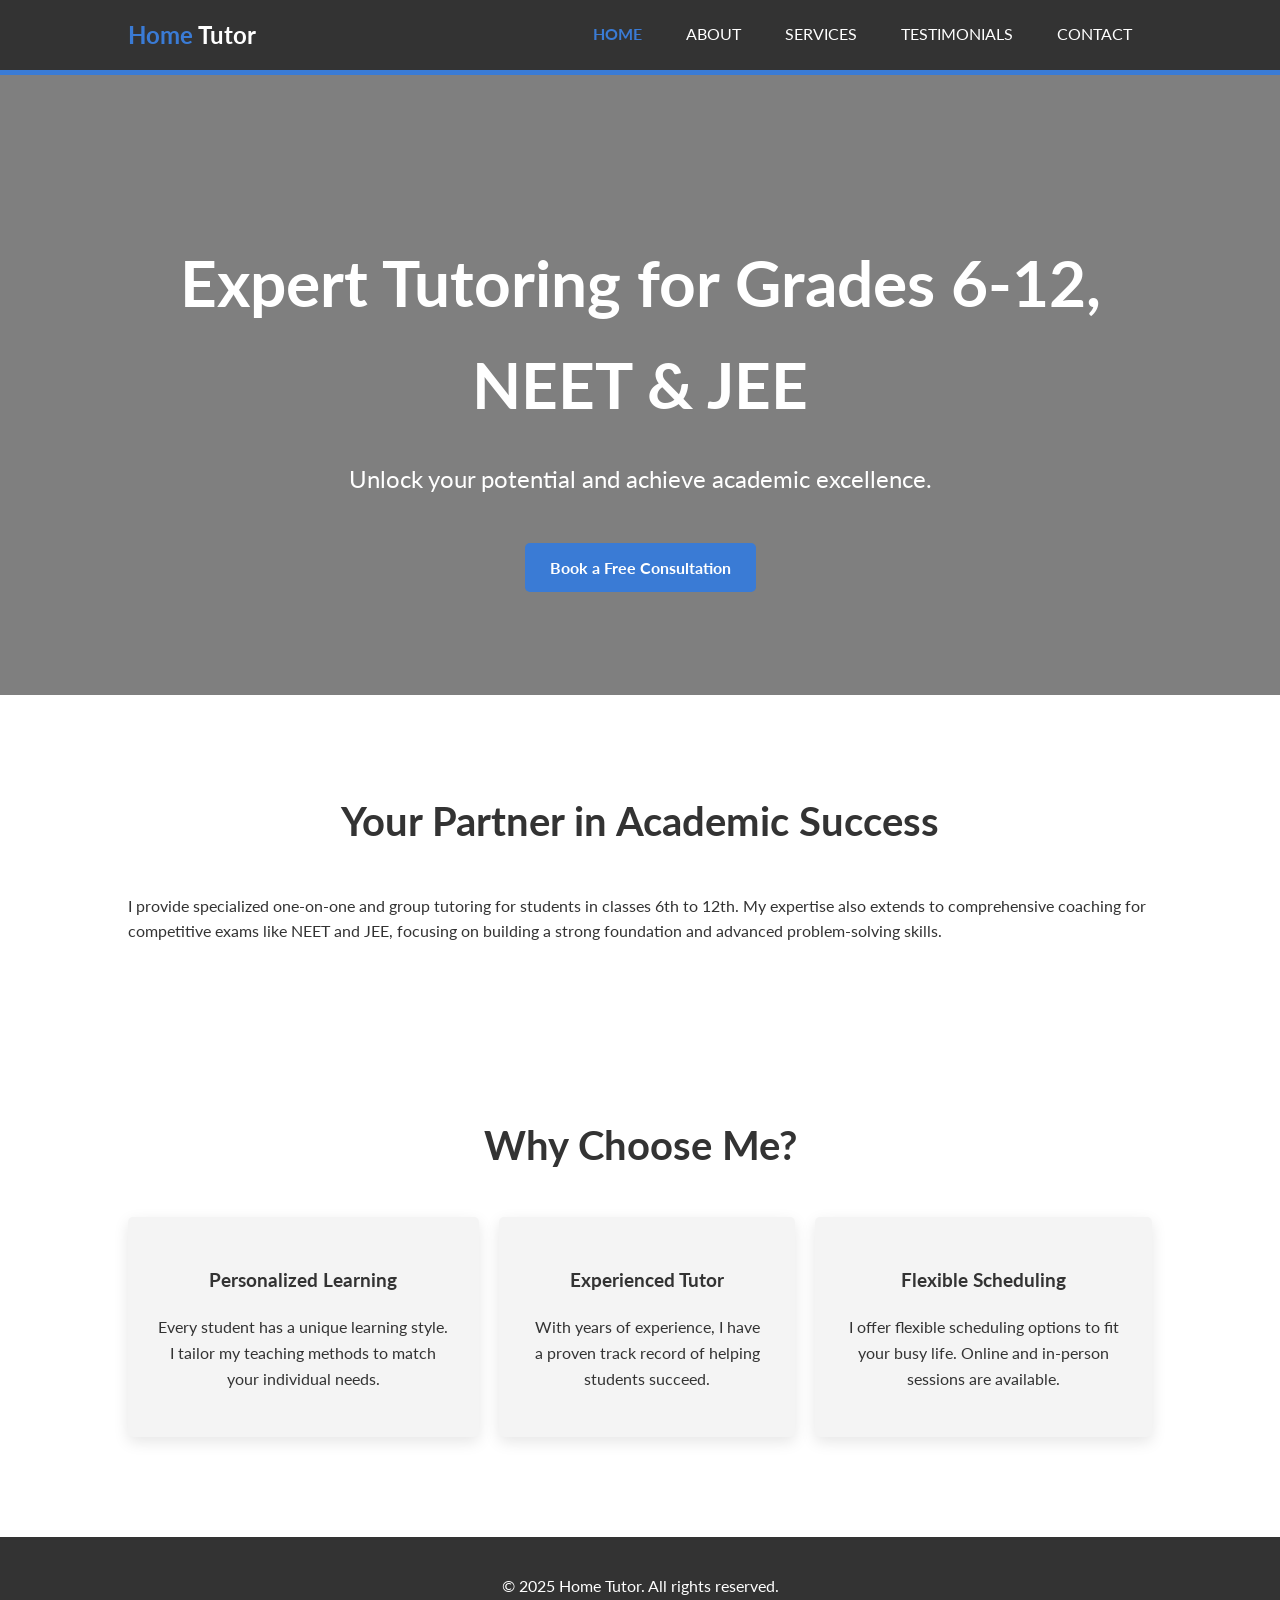
==== commit fabe7f9a: "feat: Add login/signup popup Adds a login/signup popup that appears after 30 seconds.  The popup is " ====
--- a/index.html
+++ b/index.html
@@ -3,132 +3,87 @@
 <head>
     <meta charset="UTF-8">
     <meta name="viewport" content="width=device-width, initial-scale=1.0">
-    <title>Cluster Classes - Premier Coaching for NEET & JEE</title>
-    <link rel="stylesheet" href="/css/style.css">
+    <title>Home Tutor</title>
+    <link rel="stylesheet" href="css/style.css">
 </head>
 <body>
-
-    <div class="top-bar">
-        <div class="container">
-            <span>Phone: <a href="tel:+917291878414">+91 7291878414</a></span>
-            <span>Email: <a href="mailto:clusterclasses0001@gmail.com">clusterclasses0001@gmail.com</a></span>
-        </div>
-    </div>
-
     <header>
         <div class="container">
-            <div class="logo">
-                <a href="/index.html">Cluster Classes</a>
+            <div id="branding">
+                <h1><span class="highlight">Home</span> Tutor</h1>
             </div>
             <nav>
                 <a href="#" class="menu-icon">&#9776;</a>
                 <ul>
-                    <li><a href="/index.html">Home</a></li>
-                    <li><a href="/about.html">About Us</a></li>
-                    <li class="dropdown">
-                        <a href="/courses.html">Courses</a>
-                        <div class="dropdown-content">
-                            <a href="/courses/neet.html">NEET</a>
-                            <a href="/courses/jee.html">JEE</a>
-                            <a href="/courses/12th.html">Class 12th</a>
-                            <a href="/courses/11th.html">Class 11th</a>
-                            <a href="/courses/10th.html">Class 10th</a>
-                            <a href="/courses/9th.html">Class 9th</a>
-                            <a href="/courses/8th.html">Class 8th</a>
-                            <a href="/courses/7th.html">Class 7th</a>
-                            <a href="/courses/6th.html">Class 6th</a>
-                        </div>
-                    </li>
-                    <li><a href="/testimonials.html">Testimonials</a></li>
-                    <li><a href="/contact.html">Contact Us</a></li>
+                    <li class="current"><a href="index.html">Home</a></li>
+                    <li><a href="about.html">About</a></li>
+                    <li><a href="services.html">Services</a></li>
+                    <li><a href="testimonials.html">Testimonials</a></li>
+                    <li><a href="contact.html">Contact</a></li>
                 </ul>
             </nav>
         </div>
     </header>
-
     <main>
-        <section id="hero">
+        <section id="hero" style="background-image: url('https://images.unsplash.com/photo-1509062522246-3755977927d7?fm=jpg&q=60&w=3000');">
             <div class="container">
-                <h1>Welcome to Cluster Classes</h1>
-                <p>Your trusted partner for success in NEET, JEE, and school examinations.</p>
+                <h2>Expert Tutoring for Grades 6-12, NEET & JEE</h2>
+                <p>Unlock your potential and achieve academic excellence.</p>
+                <a href="contact.html" class="cta-button">Book a Free Consultation</a>
             </div>
         </section>
 
-        <section id="inquiry-form">
-            <div class="container">
-                <h2>Quick Inquiry</h2>
-                <form action="#">
-                    <div class="form-group">
-                        <input type="text" name="student_name" placeholder="Student's Name" required>
+        <div class="container">
+            <section id="introduction">
+                <h2>Your Partner in Academic Success</h2>
+                <p>
+                    I provide specialized one-on-one and group tutoring for students in classes 6th to 12th. My expertise also extends to comprehensive coaching for competitive exams like NEET and JEE, focusing on building a strong foundation and advanced problem-solving skills.
+                </p>
+            </section>
+
+            <section id="why-choose-us">
+                <h2>Why Choose Me?</h2>
+                <div class="features">
+                    <div class="feature">
+                        <h3>Personalized Learning</h3>
+                        <p>Every student has a unique learning style. I tailor my teaching methods to match your individual needs.</p>
                     </div>
-                    <div class="form-group">
-                        <input type="text" name="parent_name" placeholder="Parent's Name">
+                    <div class="feature">
+                        <h3>Experienced Tutor</h3>
+                        <p>With years of experience, I have a proven track record of helping students succeed.</p>
                     </div>
-                    <div class="form-group">
-                        <input type="email" name="email" placeholder="Email Address" required>
-                    </div>
-                    <div class="form-group">
-                        <input type="tel" name="phone" placeholder="Phone Number" required>
-                    </div>
-                     <div class="form-group">
-                        <select name="course_interest" required>
-                            <option value="" disabled selected>Select Course of Interest</option>
-                            <option value="NEET">NEET</option>
-                            <option value="JEE">JEE</option>
-                            <option value="12th">Class 12th</option>
-                            <option value="11th">Class 11th</option>
-                            <option value="10th">Class 10th</option>
-                            <option value="9th">Class 9th</option>
-                            <option value="8th">Class 8th</option>
-                            <option value="7th">Class 7th</option>
-                            <option value="6th">Class 6th</option>
-                        </select>
-                    </div>
-                    <div class="form-group">
-                       <textarea name="message" placeholder="Your Message"></textarea>
-                    </div>
-                    <button type="submit" class="btn">Submit Inquiry</button>
-                </form>
-            </div>
-        </section>
-
-        <section id="about">
-            <div class="container">
-                <h2>About Cluster Classes</h2>
-                <p>Cluster Classes is a premier coaching institute dedicated to providing high-quality education and guidance for NEET and JEE aspirants. Our experienced faculty and proven teaching methodologies have helped countless students achieve their dreams of getting into top medical and engineering colleges. We also provide strong foundational coaching for students in classes 6th to 12th.</p>
-            </div>
-        </section>
-
-        <section id="why-us">
-            <div class="container">
-                <h2>Why Choose Us?</h2>
-                <div class="features-grid">
-                    <div class="feature-item">
-                        <h3>Expert Faculty</h3>
-                        <p>Our teachers are highly experienced and dedicated to providing the best learning experience.</p>
-                    </div>
-                    <div class="feature-item">
-                        <h3>Comprehensive Curriculum</h3>
-                        <p>We provide a well-structured and comprehensive curriculum covering all subjects in depth.</p>
-                    </div>
-                    <div class="feature-item">
-                        <h3>Regular Mock Tests</h3>
-                        <p>We conduct regular mock tests to evaluate performance and identify areas for improvement.</p>
-                    </div>
-                    <div class="feature-item">
-                        <h3>Personalized Attention</h3>
-                        <p>We believe in providing personalized attention to every student to help them reach their potential.</p>
+                    <div class="feature">
+                        <h3>Flexible Scheduling</h3>
+                        <p>I offer flexible scheduling options to fit your busy life. Online and in-person sessions are available.</p>
                     </div>
                 </div>
-            </div>
-        </section>
+            </section>
+        </div>
     </main>
+    <footer>
+        <p>&copy; 2025 Home Tutor. All rights reserved.</p>
+    </footer>
 
-    <footer>
-        <div class="container">
-            <p>&copy; 2025 Cluster Classes. All rights reserved.</p>
+    <div id="popup-overlay">
+        <div id="popup">
+            <span class="close-btn">&times;</span>
+            <h2>Login or Sign Up</h2>
+            <p>Please login or create an account to continue.</p>
+            <form>
+                <div class="form-group">
+                    <label for="email">Email:</label>
+                    <input type="email" id="email" name="email" required>
+                </div>
+                <div class="form-group">
+                    <label for="password">Password:</label>
+                    <input type="password" id="password" name="password" required>
+                </div>
+                <button type="submit" class="cta-button">Login</button>
+                <p class="signup-link">Don't have an account? <a href="#">Sign Up</a></p>
+            </form>
         </div>
-    </footer>
-    <script src="/js/script.js"></script>
+    </div>
+
+    <script src="js/script.js"></script>
 </body>
 </html>
--- a/css/style.css
+++ b/css/style.css
@@ -1,303 +1,420 @@
-/* Global Styles & Variables */
+@import url('https://fonts.googleapis.com/css2?family=Lato:wght@400;700&display=swap');
+
+/* General Body Styles */
 :root {
-    --primary-color: #0056b3;
-    --secondary-color: #007bff;
-    --light-color: #f8f9fa;
-    --dark-color: #343a40;
-    --text-color: #333;
-    --white-color: #fff;
-    --shadow: 0 2px 4px rgba(0,0,0,0.1);
-}
-
-body, html {
+    --primary-color: #3a7bd5;
+    --secondary-color: #3a60d5;
+    --dark-color: #333;
+    --light-color: #f4f4f4;
+    --shadow: 0 5px 15px rgba(0,0,0,0.1);
+}
+
+body {
+    font-family: 'Lato', sans-serif;
+    line-height: 1.6;
     margin: 0;
     padding: 0;
-    font-family: 'Segoe UI', Tahoma, Geneva, Verdana, sans-serif;
-    line-height: 1.6;
-    background-color: var(--white-color);
-    color: var(--text-color);
+    background: #fff;
+    color: #333;
 }
 
 .container {
-    width: 90%;
-    max-width: 1200px;
-    margin: 0 auto;
-    padding: 0 1rem;
-}
-
-h1, h2, h3 {
-    color: var(--primary-color);
-}
-
-h2 {
-    text-align: center;
-    margin-bottom: 2rem;
-    font-size: 2.5rem;
-}
-
-a {
-    text-decoration: none;
-    color: var(--secondary-color);
-}
-
-/* Top Bar */
-.top-bar {
-    background-color: var(--primary-color);
-    color: var(--white-color);
-    padding: 0.5rem 0;
-    font-size: 0.9rem;
-}
-
-.top-bar .container {
-    display: flex;
-    justify-content: flex-end;
-    gap: 1.5rem;
-}
-
-.top-bar a {
-    color: var(--white-color);
-}
-
-/* Header */
+    width: 80%;
+    margin: auto;
+    overflow: hidden;
+    padding: 0 20px;
+}
+
+/* Header and Navigation */
 header {
-    background: var(--white-color);
+    background: var(--dark-color);
+    color: #fff;
     padding: 1rem 0;
-    border-bottom: 1px solid #eee;
-    box-shadow: var(--shadow);
+    border-bottom: 5px solid var(--primary-color);
     position: sticky;
     top: 0;
-    z-index: 1000;
-}
-
-header .container {
-    display: flex;
-    justify-content: space-between;
-    align-items: center;
-}
-
-header .logo a {
-    font-size: 1.8rem;
-    font-weight: 700;
-    color: var(--primary-color);
-}
-
-header nav {
-    position: relative; /* This is the fix */
-}
-
-header nav ul {
+    z-index: 100;
+}
+
+header a {
+    color: #fff;
+    text-decoration: none;
+    text-transform: uppercase;
+    font-size: 16px;
+    transition: color 0.3s ease;
+}
+
+header ul {
+    padding: 0;
     margin: 0;
-    padding: 0;
     list-style: none;
-    display: flex;
-    gap: 1.5rem;
-}
-
-header nav a {
-    font-weight: 600;
-    font-size: 1rem;
-    padding: 0.5rem 0;
-    border-bottom: 2px solid transparent;
-    transition: color 0.3s, border-bottom 0.3s;
-}
-
-header nav a:hover {
-    color: var(--primary-color);
-    border-bottom: 2px solid var(--primary-color);
-}
-
-/* Dropdown (reusing from previous implementation, adapted for new style) */
-.dropdown {
-    position: relative;
-}
-
-.dropdown-content {
-    display: none;
-    position: absolute;
-    background-color: var(--white-color);
-    min-width: 200px;
-    box-shadow: var(--shadow);
-    z-index: 1001;
-    border-radius: 5px;
-    overflow: hidden;
-}
-
-.dropdown-content a {
-    color: var(--text-color);
-    padding: 12px 16px;
-    display: block;
-    border-bottom: none;
-}
-.dropdown-content a:hover {
-    background-color: var(--light-color);
-    color: var(--primary-color);
-    border-bottom: none;
-}
-
-.dropdown:hover .dropdown-content {
-    display: block;
-}
-
+    float: right;
+    margin-top: 5px;
+}
+
+header li {
+    display: inline;
+    padding: 0 20px;
+}
+
+header #branding {
+    float: left;
+}
+
+header #branding h1 {
+    margin: 0;
+    font-size: 24px;
+}
+
+header .highlight {
+    color: var(--primary-color);
+    font-weight: bold;
+}
+
+header .current a {
+    color: var(--primary-color);
+    font-weight: bold;
+}
+
+header a:hover {
+    color: var(--primary-color);
+}
 
 /* Hero Section */
 #hero {
+    min-height: 500px;
+    background-position: center;
+    background-size: cover;
+    color: #fff;
+    display: flex;
+    align-items: center;
+    justify-content: center;
+    text-align: center;
+    position: relative;
+}
+
+#hero::before {
+    content: '';
+    position: absolute;
+    top: 0;
+    left: 0;
+    width: 100%;
+    height: 100%;
+    background: rgba(0,0,0,0.5);
+}
+
+#hero .container {
+    position: relative;
+    z-index: 1;
+}
+
+#hero h2 {
+    font-size: 4rem;
+    margin-bottom: 1rem;
+}
+
+#hero p {
+    font-size: 1.5rem;
+}
+
+.cta-button {
+    display: inline-block;
+    background: var(--primary-color);
+    color: #fff;
+    padding: 12px 25px;
+    text-decoration: none;
+    border-radius: 5px;
+    margin-top: 20px;
+    font-weight: bold;
+    transition: background 0.3s ease;
+}
+
+.cta-button:hover {
+    background: var(--secondary-color);
+}
+
+/* Sections */
+section {
+    padding: 60px 0;
+}
+
+section h2 {
+    text-align: center;
+    margin-bottom: 40px;
+    font-size: 2.5rem;
+}
+
+/* Features */
+.features {
+    display: flex;
+    justify-content: space-around;
+    text-align: center;
+    gap: 20px;
+}
+
+.feature {
     background: var(--light-color);
-    padding: 4rem 0;
-    text-align: center;
-}
-
-#hero h1 {
-    font-size: 3rem;
-}
-
-/* Inquiry Form Section */
-#inquiry-form {
-    background-color: var(--white-color);
-    padding: 3rem 0;
-    border-bottom: 1px solid #eee;
-}
-
-#inquiry-form form {
-    display: grid;
-    grid-template-columns: repeat(auto-fit, minmax(250px, 1fr));
-    gap: 1rem;
+    padding: 30px;
+    border-radius: 5px;
+    box-shadow: var(--shadow);
+    transition: transform 0.3s ease;
+}
+
+.feature:hover {
+    transform: translateY(-5px);
+}
+
+/* About Me */
+.about-content {
+    display: flex;
     align-items: center;
-}
-
-#inquiry-form .form-group {
+    gap: 40px;
+}
+
+.about-content img {
+    border-radius: 50%;
+    max-width: 200px;
+    box-shadow: var(--shadow);
+}
+
+/* Pricing Table */
+.pricing-table {
+    display: flex;
+    justify-content: space-around;
+    gap: 20px;
+}
+
+.pricing-plan {
+    border: 1px solid #ddd;
+    padding: 30px;
+    width: 30%;
+    background: #fff;
+    text-align: center;
+    border-radius: 5px;
+    box-shadow: var(--shadow);
+    transition: transform 0.3s ease;
+}
+
+.pricing-plan:hover {
+    transform: translateY(-5px);
+}
+
+.pricing-plan .price {
+    font-size: 2.5rem;
+    font-weight: bold;
+    color: var(--primary-color);
+}
+
+/* Testimonials */
+.testimonial {
+    background: var(--light-color);
+    border-left: 5px solid var(--primary-color);
+    padding: 20px;
+    margin-bottom: 20px;
+    border-radius: 5px;
+    box-shadow: var(--shadow);
+}
+
+.testimonial cite {
+    display: block;
+    text-align: right;
+    margin-top: 10px;
+    font-weight: bold;
+    color: var(--primary-color);
+}
+
+/* Form */
+#contact-form form {
+    max-width: 700px;
+    margin: auto;
+}
+
+.form-group {
+    margin-bottom: 15px;
+}
+
+.form-group label {
+    display: block;
+    margin-bottom: 5px;
+}
+
+.form-group input, .form-group textarea {
     width: 100%;
-}
-
-#inquiry-form input, #inquiry-form select, #inquiry-form textarea {
-    width: 100%;
-    padding: 0.8rem;
-    border: 1px solid #ccc;
-    border-radius: 5px;
-    box-sizing: border-box;
-    font-family: inherit;
-    font-size: 1rem;
-}
-
-#inquiry-form textarea {
-    grid-column: 1 / -1; /* Span full width */
-}
-
-#inquiry-form .btn {
-    background-color: var(--secondary-color);
-    color: var(--white-color);
-    padding: 0.9rem;
-    border: none;
+    padding: 12px;
+    border: 1px solid #ddd;
+    border-radius: 5px;
+}
+
+button {
+    display: inline-block;
+    width: auto;
+    padding: 12px 25px;
+    background: var(--primary-color);
+    color: #fff;
+    border: 0;
     border-radius: 5px;
     cursor: pointer;
-    font-size: 1.1rem;
-    font-weight: 600;
-    grid-column: 1 / -1; /* Span full width */
-    transition: background-color 0.3s;
-}
-
-#inquiry-form .btn:hover {
-    background-color: var(--primary-color);
-}
-
-/* Content Sections (About, Why Us) */
-#about, #why-us {
-    padding: 4rem 0;
-    background-color: #fdfdfd;
-}
-
-.features-grid {
-    display: grid;
-    grid-template-columns: repeat(auto-fit, minmax(250px, 1fr));
-    gap: 2rem;
-}
-
-.feature-item {
-    background: var(--white-color);
-    padding: 2rem;
-    text-align: center;
-    box-shadow: var(--shadow);
-    border-radius: 5px;
-    border-top: 4px solid var(--secondary-color);
-}
-
-.feature-item h3 {
-    font-size: 1.5rem;
-    margin-top: 0;
-}
-
-.testimonial-item {
-    background: var(--white-color);
-    padding: 2rem;
-    margin-bottom: 2rem;
-    box-shadow: var(--shadow);
-    border-radius: 5px;
-    border-left: 5px solid var(--secondary-color);
-}
-
-.testimonial-item cite {
-    display: block;
-    margin-top: 1rem;
-    font-weight: 600;
-    text-align: right;
-    color: var(--primary-color);
+    font-weight: bold;
+    transition: background 0.3s ease;
+}
+
+button:hover {
+    background: var(--secondary-color);
 }
 
 /* Footer */
 footer {
+    text-align: center;
+    padding: 20px;
     background: var(--dark-color);
-    color: var(--white-color);
-    text-align: center;
-    padding: 2rem 0;
-    margin-top: 2rem;
-}
-
-/* Responsive Design */
+    color: #fff;
+    margin-top: 40px;
+}
+
+/* Mobile Nav */
 .menu-icon {
     display: none;
-    font-size: 1.8rem;
-    color: var(--primary-color);
+    color: #fff;
+    font-size: 30px;
+    position: absolute;
+    right: 20px;
+    top: 25px;
     cursor: pointer;
 }
 
-@media (max-width: 768px) {
-    header .container {
-        flex-direction: row;
-        justify-content: space-between;
+@media(max-width: 768px) {
+    header #branding,
+    header nav,
+    header nav li {
+        float: none;
+        text-align: center;
+        width: 100%;
+    }
+
+    header {
+        padding-bottom: 20px;
+    }
+
+    header nav ul {
+        display: none;
+        width: 100%;
+        padding-top: 20px;
     }
 
     .menu-icon {
         display: block;
     }
 
-    header nav ul {
-        display: none;
+    header nav ul.show {
+        display: block;
+    }
+
+    header nav li {
+        display: block;
+        padding: 10px 0;
+    }
+
+    .features, .pricing-table, .about-content {
         flex-direction: column;
-        align-items: center;
-        position: absolute;
-        top: 75px; /* Adjust based on header height */
-        left: 0;
+    }
+
+    .feature, .pricing-plan, .about-content img {
         width: 100%;
-        background-color: var(--white-color);
-        box-shadow: var(--shadow);
-        padding: 1rem 0;
-    }
-
-    header nav ul.show {
-        display: flex;
-    }
-
-    header nav ul li {
-        width: 100%;
+        margin-bottom: 20px;
+        box-sizing: border-box;
+    }
+
+    .about-content {
         text-align: center;
     }
-
-    header nav ul li a {
-        padding: 1rem;
-        border-bottom: 1px solid #eee;
-        width: 100%;
-    }
-
-    header nav a:hover {
-        border-bottom: none; /* Remove border on hover for mobile */
-    }
-}
+}
+
+/* Popup Styles */
+#popup-overlay {
+    display: none;
+    position: fixed;
+    top: 0;
+    left: 0;
+    width: 100%;
+    height: 100%;
+    background: rgba(0, 0, 0, 0.7);
+    z-index: 200;
+    justify-content: center;
+    align-items: center;
+}
+
+#popup {
+    background: #fff;
+    padding: 30px;
+    border-radius: 10px;
+    box-shadow: 0 5px 20px rgba(0, 0, 0, 0.3);
+    width: 90%;
+    max-width: 450px;
+    position: relative;
+    text-align: center;
+    transform: scale(0.9);
+    animation: popup-animation 0.3s forwards;
+}
+
+@keyframes popup-animation {
+    to {
+        transform: scale(1);
+    }
+}
+
+.close-btn {
+    position: absolute;
+    top: 15px;
+    right: 15px;
+    font-size: 28px;
+    font-weight: bold;
+    color: #888;
+    cursor: pointer;
+    transition: color 0.3s ease;
+}
+
+.close-btn:hover {
+    color: #333;
+}
+
+#popup h2 {
+    margin-top: 0;
+    font-size: 2rem;
+    color: var(--primary-color);
+}
+
+#popup .form-group {
+    text-align: left;
+    margin-bottom: 20px;
+}
+
+#popup .cta-button {
+    width: 100%;
+    padding: 15px;
+    font-size: 18px;
+}
+
+.signup-link {
+    margin-top: 20px;
+    font-size: 14px;
+}
+
+.signup-link a {
+    color: var(--primary-color);
+    text-decoration: none;
+    font-weight: bold;
+}
+
+.signup-link a:hover {
+    text-decoration: underline;
+}
+
+@media(max-width: 480px) {
+    #popup {
+        padding: 20px;
+    }
+
+    #popup h2 {
+        font-size: 1.8rem;
+    }
+}
